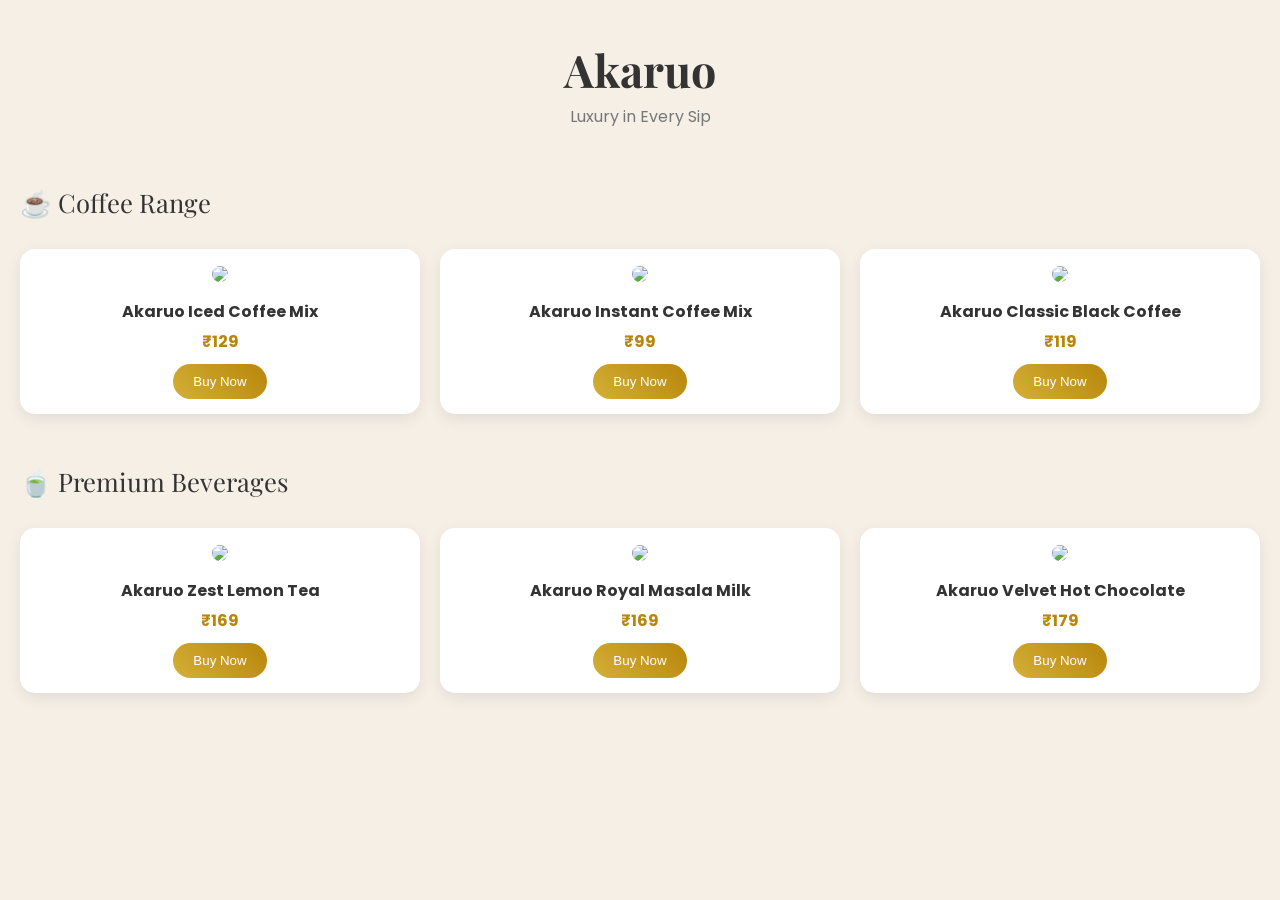
==== home.html @ 1e9b8fec "Update home.html" ====
<!DOCTYPE html>
<html lang="en">
<head>
<meta charset="UTF-8">
<meta name="viewport" content="width=device-width, initial-scale=1.0">
<title>Akaruo</title>

<!-- Fonts -->
<link href="https://fonts.googleapis.com/css2?family=Playfair+Display:wght@700&family=Poppins:wght@300;400;500&display=swap" rel="stylesheet">

<style>
body {
    margin: 0;
    font-family: 'Poppins', sans-serif;
    background: #f5efe6;
    color: #333;
}

/* Header */
.header {
    text-align: center;
    padding: 40px 20px 10px;
}

.header h1 {
    font-family: 'Playfair Display', serif;
    font-size: 2.8rem;
    margin: 0;
}

.header p {
    margin-top: 5px;
    color: #777;
}

/* Section Title */
.section-title {
    font-family: 'Playfair Display', serif;
    font-size: 1.6rem;
    margin: 30px 20px 10px;
}

/* Grid */
.grid {
    display: grid;
    grid-template-columns: repeat(auto-fit, minmax(250px, 1fr));
    gap: 20px;
    padding: 20px;
}

/* Card */
.card {
    background: #fff;
    border-radius: 15px;
    padding: 15px;
    text-align: center;
    box-shadow: 0 5px 15px rgba(0,0,0,0.08);
    transition: 0.3s;
}

.card:hover {
    transform: scale(1.03);
}

/* Image */
.card img {
    width: 100%;
    border-radius: 10px;
}

/* Name */
.card h3 {
    margin: 10px 0 5px;
    font-size: 1rem;
}

/* Price */
.price {
    color: #b8860b;
    font-weight: bold;
}

/* Button */
.btn {
    margin-top: 10px;
    padding: 10px 20px;
    border: none;
    border-radius: 25px;
    background: linear-gradient(45deg,#d4af37,#b8860b);
    color: #fff;
    cursor: pointer;
    transition: 0.3s;
}

.btn:hover {
    transform: scale(1.08);
}
</style>
</head>

<body>

<!-- Header -->
<div class="header">
    <h1>Akaruo</h1>
    <p>Luxury in Every Sip</p>
</div>

<!-- Coffee Range -->
<div class="section-title">☕ Coffee Range</div>
<div class="grid">

    <div class="card">
        <img src="https://i.ibb.co/Rp9jjy1v/1000066817.jpg">
        <h3>Akaruo Iced Coffee Mix</h3>
        <div class="price">₹129</div>
        <button class="btn" onclick="buy('Akaruo Iced Coffee Mix',129)">Buy Now</button>
    </div>

    <div class="card">
        <img src="https://i.ibb.co/LzMjY1ZF/1000066805.jpg">
        <h3>Akaruo Instant Coffee Mix</h3>
        <div class="price">₹99</div>
        <button class="btn" onclick="buy('Akaruo Instant Coffee Mix',99)">Buy Now</button>
    </div>

    <div class="card">
        <img src="https://i.ibb.co/Y7yNzkRX/1000066832.jpg">
        <h3>Akaruo Classic Black Coffee</h3>
        <div class="price">₹119</div>
        <button class="btn" onclick="buy('Akaruo Classic Black Coffee',119)">Buy Now</button>
    </div>

</div>

<!-- Premium Beverages -->
<div class="section-title">🍵 Premium Beverages</div>
<div class="grid">

    <div class="card">
        <img src="https://i.ibb.co/Xk4XRs8x/1000066820.jpg">
        <h3>Akaruo Zest Lemon Tea</h3>
        <div class="price">₹169</div>
        <button class="btn" onclick="buy('Akaruo Zest Lemon Tea',169)">Buy Now</button>
    </div>

    <div class="card">
        <img src="https://i.ibb.co/3yT3fXDR/1000066807.jpg">
        <h3>Akaruo Royal Masala Milk</h3>
        <div class="price">₹169</div>
        <button class="btn" onclick="buy('Akaruo Royal Masala Milk',169)">Buy Now</button>
    </div>

    <div class="card">
        <img src="https://i.ibb.co/jPMn5xvZ/1000066878.jpg">
        <h3>Akaruo Velvet Hot Chocolate</h3>
        <div class="price">₹179</div>
        <button class="btn" onclick="buy('Akaruo Velvet Hot Chocolate',179)">Buy Now</button>
    </div>

</div>

<script>
function buy(product, price){
    window.location.href = `order.html?product=${encodeURIComponent(product)}&price=${price}`;
}
</script>

</body>
</html>
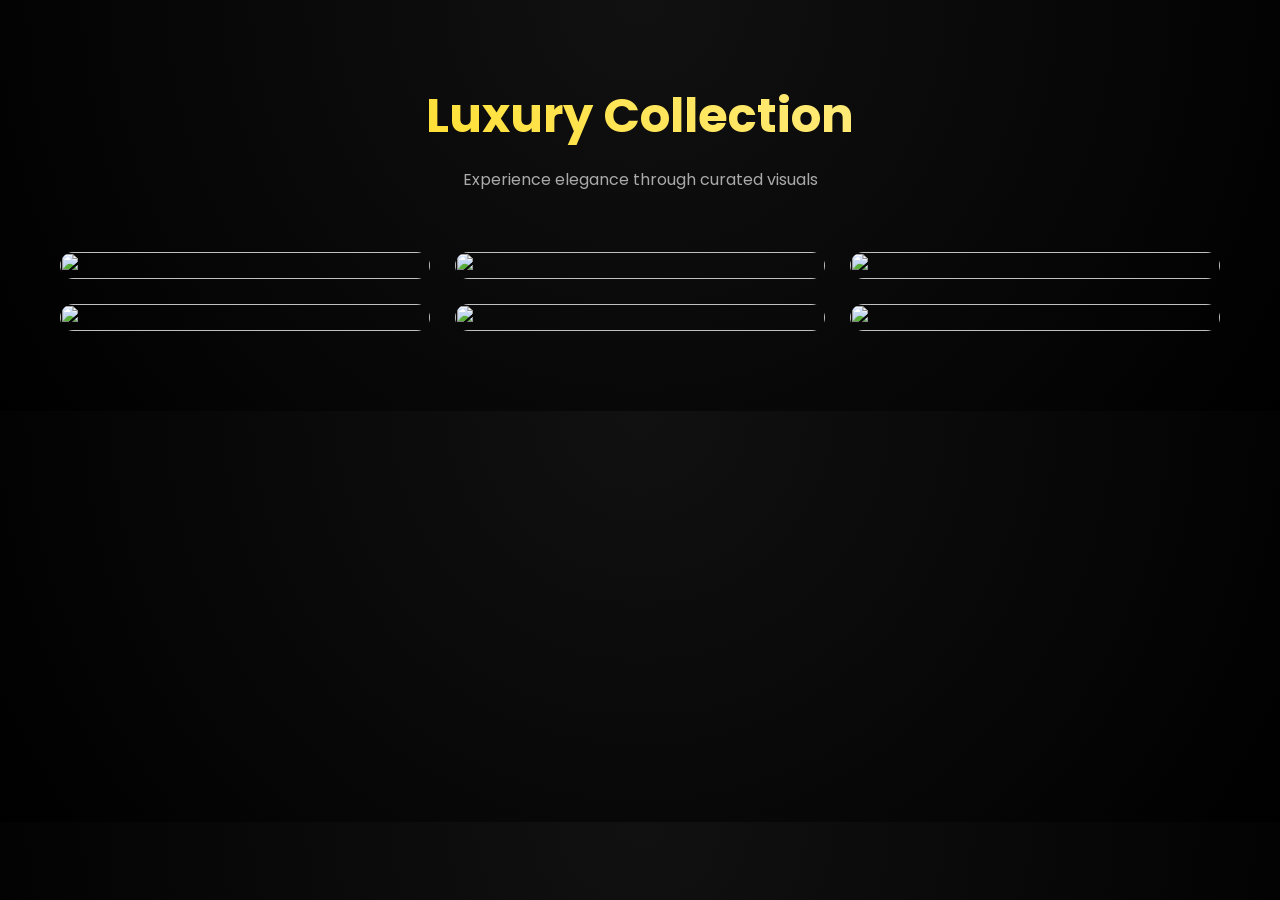
==== commit 6a360caf: "Update home.html" ====
--- a/home.html
+++ b/home.html
@@ -1,170 +1,194 @@
-<!DOCTYPE html>
-<html lang="en">
+<!DOCTYPE html><html lang="en">
 <head>
 <meta charset="UTF-8">
 <meta name="viewport" content="width=device-width, initial-scale=1.0">
-<title>Akaruo</title>
-
-<!-- Fonts -->
-<link href="https://fonts.googleapis.com/css2?family=Playfair+Display:wght@700&family=Poppins:wght@300;400;500&display=swap" rel="stylesheet">
-
-<style>
-body {
-    margin: 0;
-    font-family: 'Poppins', sans-serif;
-    background: #f5efe6;
-    color: #333;
+<title>Luxury Gallery</title><!-- Google Font --><link href="https://fonts.googleapis.com/css2?family=Poppins:wght@300;400;600;700&display=swap" rel="stylesheet"><!-- GSAP --><script src="https://cdnjs.cloudflare.com/ajax/libs/gsap/3.12.5/gsap.min.js"></script><script src="https://cdnjs.cloudflare.com/ajax/libs/gsap/3.12.5/ScrollTrigger.min.js"></script><style>
+*{
+  margin:0;
+  padding:0;
+  box-sizing:border-box;
+  font-family:'Poppins',sans-serif;
 }
 
-/* Header */
-.header {
-    text-align: center;
-    padding: 40px 20px 10px;
+body{
+  background: radial-gradient(circle at top, #111, #000);
+  color:#fff;
+  overflow-x:hidden;
 }
 
-.header h1 {
-    font-family: 'Playfair Display', serif;
-    font-size: 2.8rem;
-    margin: 0;
+.container{
+  max-width:1200px;
+  margin:auto;
+  padding:80px 20px;
+  text-align:center;
 }
 
-.header p {
-    margin-top: 5px;
-    color: #777;
+h1{
+  font-size:48px;
+  font-weight:700;
+  background:linear-gradient(45deg,#FFD700,#fff3b0);
+  -webkit-background-clip:text;
+  -webkit-text-fill-color:transparent;
 }
 
-/* Section Title */
-.section-title {
-    font-family: 'Playfair Display', serif;
-    font-size: 1.6rem;
-    margin: 30px 20px 10px;
+.subtitle{
+  margin-top:15px;
+  color:#aaa;
+  font-size:16px;
 }
 
-/* Grid */
-.grid {
-    display: grid;
-    grid-template-columns: repeat(auto-fit, minmax(250px, 1fr));
-    gap: 20px;
-    padding: 20px;
+.gallery{
+  margin-top:60px;
+  display:grid;
+  grid-template-columns:repeat(auto-fit,minmax(280px,1fr));
+  gap:25px;
 }
 
-/* Card */
-.card {
-    background: #fff;
-    border-radius: 15px;
-    padding: 15px;
-    text-align: center;
-    box-shadow: 0 5px 15px rgba(0,0,0,0.08);
-    transition: 0.3s;
+.card{
+  position:relative;
+  border-radius:18px;
+  overflow:hidden;
+  cursor:pointer;
+  transition:all 0.4s ease;
 }
 
-.card:hover {
-    transform: scale(1.03);
+.card img{
+  width:100%;
+  height:100%;
+  object-fit:cover;
+  transition:transform 0.6s ease;
 }
 
-/* Image */
-.card img {
-    width: 100%;
-    border-radius: 10px;
+.overlay{
+  position:absolute;
+  inset:0;
+  background:rgba(255,255,255,0.05);
+  backdrop-filter:blur(12px);
+  display:flex;
+  flex-direction:column;
+  justify-content:center;
+  align-items:center;
+  opacity:0;
+  transition:all 0.4s ease;
 }
 
-/* Name */
-.card h3 {
-    margin: 10px 0 5px;
-    font-size: 1rem;
+.overlay h3{
+  color:#FFD700;
+  transform:translateY(20px);
+  opacity:0;
 }
 
-/* Price */
-.price {
-    color: #b8860b;
-    font-weight: bold;
+.overlay span{
+  margin-top:10px;
+  font-size:14px;
+  color:#fff;
+  transform:translateY(20px);
+  opacity:0;
 }
 
-/* Button */
-.btn {
-    margin-top: 10px;
-    padding: 10px 20px;
-    border: none;
-    border-radius: 25px;
-    background: linear-gradient(45deg,#d4af37,#b8860b);
-    color: #fff;
-    cursor: pointer;
-    transition: 0.3s;
+.card:hover img{
+  transform:scale(1.1);
 }
 
-.btn:hover {
-    transform: scale(1.08);
+.card:hover{
+  transform:translateY(-10px);
+  box-shadow:0 20px 40px rgba(255,215,0,0.15);
 }
-</style>
-</head>
 
-<body>
+.card:hover .overlay{
+  opacity:1;
+}
 
-<!-- Header -->
-<div class="header">
-    <h1>Akaruo</h1>
-    <p>Luxury in Every Sip</p>
-</div>
+.card:hover .overlay h3,
+.card:hover .overlay span{
+  transform:translateY(0);
+  opacity:1;
+}
 
-<!-- Coffee Range -->
-<div class="section-title">☕ Coffee Range</div>
-<div class="grid">
+</style></head><body><div class="container">
+  <h1 class="title">Luxury Collection</h1>
+  <p class="subtitle">Experience elegance through curated visuals</p>  <div class="gallery"><a href="#" class="card"><img src="https://i.ibb.co/Rp9jjy1v/1000066817.jpg"><div class="overlay"><h3>View More</h3><span>Explore</span></div></a>
 
-    <div class="card">
-        <img src="https://i.ibb.co/Rp9jjy1v/1000066817.jpg">
-        <h3>Akaruo Iced Coffee Mix</h3>
-        <div class="price">₹129</div>
-        <button class="btn" onclick="buy('Akaruo Iced Coffee Mix',129)">Buy Now</button>
-    </div>
+<a href="#" class="card"><img src="https://i.ibb.co/Y7yNzkRX/1000066832.jpg"><div class="overlay"><h3>View More</h3><span>Explore</span></div></a>
 
-    <div class="card">
-        <img src="https://i.ibb.co/LzMjY1ZF/1000066805.jpg">
-        <h3>Akaruo Instant Coffee Mix</h3>
-        <div class="price">₹99</div>
-        <button class="btn" onclick="buy('Akaruo Instant Coffee Mix',99)">Buy Now</button>
-    </div>
+<a href="#" class="card"><img src="https://i.ibb.co/Xk4XRs8x/1000066820.jpg"><div class="overlay"><h3>View More</h3><span>Explore</span></div></a>
 
-    <div class="card">
-        <img src="https://i.ibb.co/Y7yNzkRX/1000066832.jpg">
-        <h3>Akaruo Classic Black Coffee</h3>
-        <div class="price">₹119</div>
-        <button class="btn" onclick="buy('Akaruo Classic Black Coffee',119)">Buy Now</button>
-    </div>
+<a href="#" class="card"><img src="https://i.ibb.co/3yT3fXDR/1000066807.jpg"><div class="overlay"><h3>View More</h3><span>Explore</span></div></a>
 
-</div>
+<a href="#" class="card"><img src="https://i.ibb.co/4RK1whdN/1000066814.jpg"><div class="overlay"><h3>View More</h3><span>Explore</span></div></a>
 
-<!-- Premium Beverages -->
-<div class="section-title">🍵 Premium Beverages</div>
-<div class="grid">
+<a href="#" class="card"><img src="https://i.ibb.co/LzMjY1ZF/1000066805.jpg"><div class="overlay"><h3>View More</h3><span>Explore</span></div></a>
 
-    <div class="card">
-        <img src="https://i.ibb.co/Xk4XRs8x/1000066820.jpg">
-        <h3>Akaruo Zest Lemon Tea</h3>
-        <div class="price">₹169</div>
-        <button class="btn" onclick="buy('Akaruo Zest Lemon Tea',169)">Buy Now</button>
-    </div>
+  </div>
+</div><script>
 
-    <div class="card">
-        <img src="https://i.ibb.co/3yT3fXDR/1000066807.jpg">
-        <h3>Akaruo Royal Masala Milk</h3>
-        <div class="price">₹169</div>
-        <button class="btn" onclick="buy('Akaruo Royal Masala Milk',169)">Buy Now</button>
-    </div>
+// Register plugin
+ gsap.registerPlugin(ScrollTrigger);
 
-    <div class="card">
-        <img src="https://i.ibb.co/jPMn5xvZ/1000066878.jpg">
-        <h3>Akaruo Velvet Hot Chocolate</h3>
-        <div class="price">₹179</div>
-        <button class="btn" onclick="buy('Akaruo Velvet Hot Chocolate',179)">Buy Now</button>
-    </div>
+// Page load animation
+const tl = gsap.timeline();
 
-</div>
+tl.from(".title", {
+  y:50,
+  opacity:0,
+  duration:1,
+  ease:"power3.out"
+})
+.from(".subtitle", {
+  y:30,
+  opacity:0,
+  duration:1,
+  ease:"power3.out"
+}, "-=0.6")
+.from(".card", {
+  y:60,
+  opacity:0,
+  stagger:0.15,
+  duration:1,
+  ease:"power3.out"
+}, "-=0.6");
 
-<script>
-function buy(product, price){
-    window.location.href = `order.html?product=${encodeURIComponent(product)}&price=${price}`;
-}
-</script>
+// Scroll animation
+ gsap.utils.toArray(".card").forEach((card) => {
+  gsap.from(card, {
+    scrollTrigger:{
+      trigger:card,
+      start:"top 85%"
+    },
+    y:80,
+    opacity:0,
+    duration:1,
+    ease:"power3.out"
+  });
+});
 
-</body>
+// Parallax effect
+ document.querySelectorAll(".card").forEach(card => {
+  card.addEventListener("mousemove", e => {
+    const rect = card.getBoundingClientRect();
+    const x = e.clientX - rect.left;
+    const y = e.clientY - rect.top;
+
+    const moveX = (x - rect.width/2) / 20;
+    const moveY = (y - rect.height/2) / 20;
+
+    gsap.to(card.querySelector("img"), {
+      x: moveX,
+      y: moveY,
+      duration:0.5,
+      ease:"power3.out"
+    });
+  });
+
+  card.addEventListener("mouseleave", () => {
+    gsap.to(card.querySelector("img"), {
+      x:0,
+      y:0,
+      duration:0.7,
+      ease:"expo.out"
+    });
+  });
+});
+
+</script></body>
 </html>
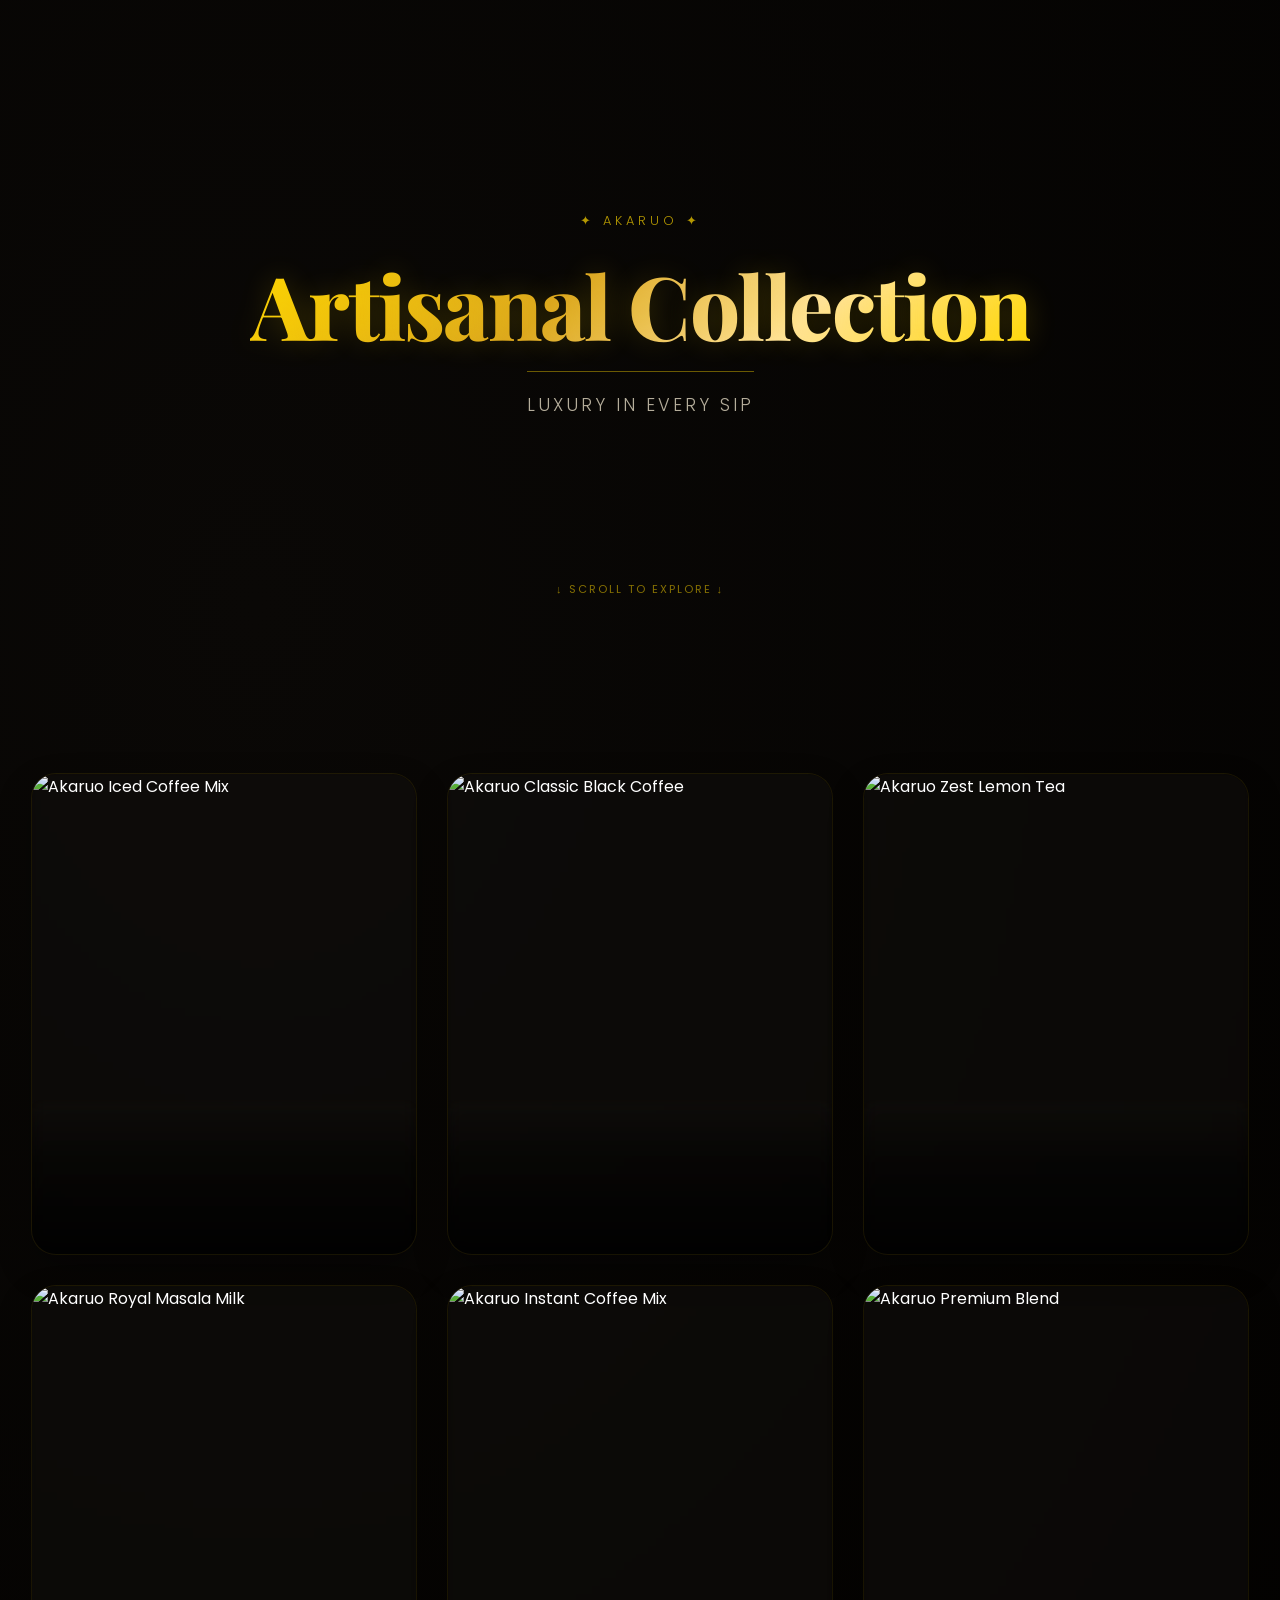
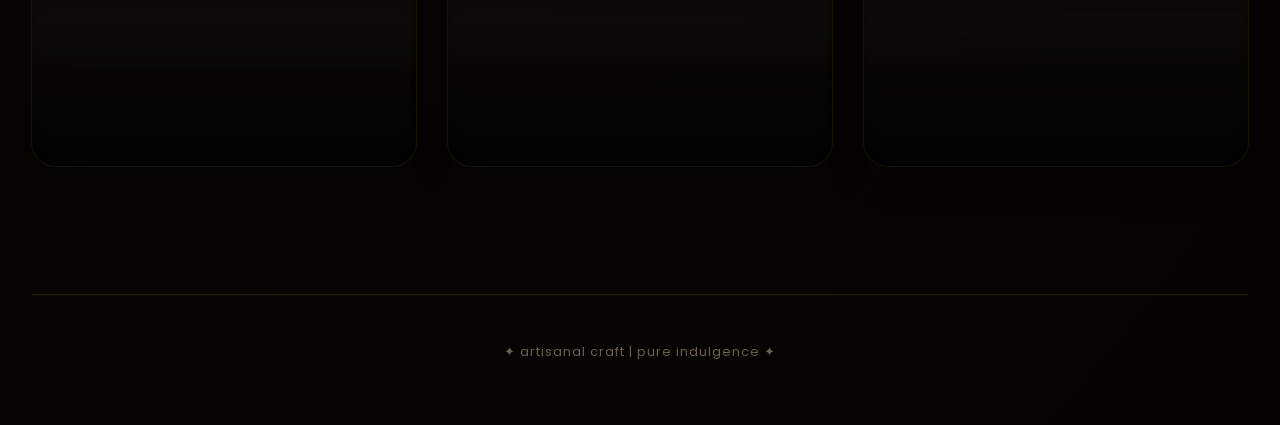
==== commit 6e9172af: "Update home.html" ====
--- a/home.html
+++ b/home.html
@@ -1,194 +1,572 @@
-<!DOCTYPE html><html lang="en">
+<!DOCTYPE html>
+<html lang="en">
 <head>
-<meta charset="UTF-8">
-<meta name="viewport" content="width=device-width, initial-scale=1.0">
-<title>Luxury Gallery</title><!-- Google Font --><link href="https://fonts.googleapis.com/css2?family=Poppins:wght@300;400;600;700&display=swap" rel="stylesheet"><!-- GSAP --><script src="https://cdnjs.cloudflare.com/ajax/libs/gsap/3.12.5/gsap.min.js"></script><script src="https://cdnjs.cloudflare.com/ajax/libs/gsap/3.12.5/ScrollTrigger.min.js"></script><style>
-*{
-  margin:0;
-  padding:0;
-  box-sizing:border-box;
-  font-family:'Poppins',sans-serif;
-}
-
-body{
-  background: radial-gradient(circle at top, #111, #000);
-  color:#fff;
-  overflow-x:hidden;
-}
-
-.container{
-  max-width:1200px;
-  margin:auto;
-  padding:80px 20px;
-  text-align:center;
-}
-
-h1{
-  font-size:48px;
-  font-weight:700;
-  background:linear-gradient(45deg,#FFD700,#fff3b0);
-  -webkit-background-clip:text;
-  -webkit-text-fill-color:transparent;
-}
-
-.subtitle{
-  margin-top:15px;
-  color:#aaa;
-  font-size:16px;
-}
-
-.gallery{
-  margin-top:60px;
-  display:grid;
-  grid-template-columns:repeat(auto-fit,minmax(280px,1fr));
-  gap:25px;
-}
-
-.card{
-  position:relative;
-  border-radius:18px;
-  overflow:hidden;
-  cursor:pointer;
-  transition:all 0.4s ease;
-}
-
-.card img{
-  width:100%;
-  height:100%;
-  object-fit:cover;
-  transition:transform 0.6s ease;
-}
-
-.overlay{
-  position:absolute;
-  inset:0;
-  background:rgba(255,255,255,0.05);
-  backdrop-filter:blur(12px);
-  display:flex;
-  flex-direction:column;
-  justify-content:center;
-  align-items:center;
-  opacity:0;
-  transition:all 0.4s ease;
-}
-
-.overlay h3{
-  color:#FFD700;
-  transform:translateY(20px);
-  opacity:0;
-}
-
-.overlay span{
-  margin-top:10px;
-  font-size:14px;
-  color:#fff;
-  transform:translateY(20px);
-  opacity:0;
-}
-
-.card:hover img{
-  transform:scale(1.1);
-}
-
-.card:hover{
-  transform:translateY(-10px);
-  box-shadow:0 20px 40px rgba(255,215,0,0.15);
-}
-
-.card:hover .overlay{
-  opacity:1;
-}
-
-.card:hover .overlay h3,
-.card:hover .overlay span{
-  transform:translateY(0);
-  opacity:1;
-}
-
-</style></head><body><div class="container">
-  <h1 class="title">Luxury Collection</h1>
-  <p class="subtitle">Experience elegance through curated visuals</p>  <div class="gallery"><a href="#" class="card"><img src="https://i.ibb.co/Rp9jjy1v/1000066817.jpg"><div class="overlay"><h3>View More</h3><span>Explore</span></div></a>
-
-<a href="#" class="card"><img src="https://i.ibb.co/Y7yNzkRX/1000066832.jpg"><div class="overlay"><h3>View More</h3><span>Explore</span></div></a>
-
-<a href="#" class="card"><img src="https://i.ibb.co/Xk4XRs8x/1000066820.jpg"><div class="overlay"><h3>View More</h3><span>Explore</span></div></a>
-
-<a href="#" class="card"><img src="https://i.ibb.co/3yT3fXDR/1000066807.jpg"><div class="overlay"><h3>View More</h3><span>Explore</span></div></a>
-
-<a href="#" class="card"><img src="https://i.ibb.co/4RK1whdN/1000066814.jpg"><div class="overlay"><h3>View More</h3><span>Explore</span></div></a>
-
-<a href="#" class="card"><img src="https://i.ibb.co/LzMjY1ZF/1000066805.jpg"><div class="overlay"><h3>View More</h3><span>Explore</span></div></a>
-
-  </div>
-</div><script>
-
-// Register plugin
- gsap.registerPlugin(ScrollTrigger);
-
-// Page load animation
-const tl = gsap.timeline();
-
-tl.from(".title", {
-  y:50,
-  opacity:0,
-  duration:1,
-  ease:"power3.out"
-})
-.from(".subtitle", {
-  y:30,
-  opacity:0,
-  duration:1,
-  ease:"power3.out"
-}, "-=0.6")
-.from(".card", {
-  y:60,
-  opacity:0,
-  stagger:0.15,
-  duration:1,
-  ease:"power3.out"
-}, "-=0.6");
-
-// Scroll animation
- gsap.utils.toArray(".card").forEach((card) => {
-  gsap.from(card, {
-    scrollTrigger:{
-      trigger:card,
-      start:"top 85%"
-    },
-    y:80,
-    opacity:0,
-    duration:1,
-    ease:"power3.out"
-  });
-});
-
-// Parallax effect
- document.querySelectorAll(".card").forEach(card => {
-  card.addEventListener("mousemove", e => {
-    const rect = card.getBoundingClientRect();
-    const x = e.clientX - rect.left;
-    const y = e.clientY - rect.top;
-
-    const moveX = (x - rect.width/2) / 20;
-    const moveY = (y - rect.height/2) / 20;
-
-    gsap.to(card.querySelector("img"), {
-      x: moveX,
-      y: moveY,
-      duration:0.5,
-      ease:"power3.out"
+    <meta charset="UTF-8">
+    <meta name="viewport" content="width=device-width, initial-scale=1.0, viewport-fit=cover">
+    <title>Akaruo | Luxury Gallery</title>
+    <!-- Google Fonts: Poppins + Playfair Display for luxury feel -->
+    <link href="https://fonts.googleapis.com/css2?family=Playfair+Display:wght@400;500;600;700;800;900&family=Poppins:wght@300;400;500;600;700;800&display=swap" rel="stylesheet">
+    <!-- GSAP Core + ScrollTrigger -->
+    <script src="https://cdnjs.cloudflare.com/ajax/libs/gsap/3.12.5/gsap.min.js"></script>
+    <script src="https://cdnjs.cloudflare.com/ajax/libs/gsap/3.12.5/ScrollTrigger.min.js"></script>
+    <style>
+        * {
+            margin: 0;
+            padding: 0;
+            box-sizing: border-box;
+        }
+
+        body {
+            font-family: 'Poppins', sans-serif;
+            background: radial-gradient(ellipse at 20% 30%, #0a0806 0%, #030201 100%);
+            color: #fff;
+            overflow-x: hidden;
+        }
+
+        /* Custom cursor for luxury feel */
+        body {
+            cursor: default;
+        }
+
+        /* Smooth scrolling */
+        html {
+            scroll-behavior: smooth;
+        }
+
+        /* Container */
+        .container {
+            max-width: 1400px;
+            margin: 0 auto;
+            padding: 0 2rem;
+        }
+
+        /* Hero Section */
+        .hero {
+            min-height: 70vh;
+            display: flex;
+            flex-direction: column;
+            justify-content: center;
+            align-items: center;
+            text-align: center;
+            position: relative;
+            margin-bottom: 3rem;
+        }
+
+        .luxury-badge {
+            font-size: 0.8rem;
+            letter-spacing: 4px;
+            text-transform: uppercase;
+            color: rgba(255, 215, 0, 0.7);
+            margin-bottom: 1rem;
+            font-weight: 300;
+        }
+
+        .hero h1 {
+            font-family: 'Playfair Display', serif;
+            font-size: 5.5rem;
+            font-weight: 800;
+            background: linear-gradient(135deg, #FFD700 0%, #DAA520 40%, #FFE4A0 70%, #FFD700 100%);
+            -webkit-background-clip: text;
+            background-clip: text;
+            color: transparent;
+            letter-spacing: -0.02em;
+            margin-bottom: 0.5rem;
+            text-shadow: 0 0 30px rgba(255, 215, 0, 0.2);
+        }
+
+        .subtitle {
+            font-size: 1.1rem;
+            font-weight: 300;
+            letter-spacing: 3px;
+            text-transform: uppercase;
+            color: rgba(255, 245, 220, 0.7);
+            border-top: 1px solid rgba(255, 215, 0, 0.4);
+            padding-top: 1.2rem;
+            display: inline-block;
+        }
+
+        /* Gallery Grid */
+        .gallery {
+            padding: 4rem 0 8rem;
+        }
+
+        .grid {
+            display: grid;
+            grid-template-columns: repeat(3, 1fr);
+            gap: 2rem;
+            margin-top: 2rem;
+        }
+
+        /* Premium Card */
+        .card {
+            position: relative;
+            border-radius: 1.5rem;
+            overflow: hidden;
+            cursor: pointer;
+            background: rgba(20, 18, 16, 0.4);
+            backdrop-filter: blur(2px);
+            box-shadow: 0 15px 35px rgba(0, 0, 0, 0.3), 0 0 0 1px rgba(255, 215, 0, 0.1);
+            transition: all 0.4s cubic-bezier(0.2, 0.9, 0.4, 1.1);
+            transform: translateY(0);
+            will-change: transform;
+        }
+
+        .card:hover {
+            transform: translateY(-12px);
+            box-shadow: 0 30px 50px rgba(0, 0, 0, 0.5), 0 0 0 1.5px rgba(255, 215, 0, 0.4);
+        }
+
+        /* Image Wrapper for Parallax */
+        .image-wrapper {
+            position: relative;
+            width: 100%;
+            aspect-ratio: 4 / 5;
+            overflow: hidden;
+        }
+
+        .card-img {
+            width: 100%;
+            height: 100%;
+            object-fit: cover;
+            transition: transform 0.6s cubic-bezier(0.2, 0.9, 0.4, 1.1);
+            will-change: transform;
+        }
+
+        .card:hover .card-img {
+            transform: scale(1.08);
+        }
+
+        /* Glassmorphism Overlay */
+        .card-overlay {
+            position: absolute;
+            bottom: 0;
+            left: 0;
+            right: 0;
+            background: linear-gradient(to top, rgba(0, 0, 0, 0.85) 0%, rgba(0, 0, 0, 0.5) 60%, transparent 100%);
+            backdrop-filter: blur(8px);
+            padding: 2rem 1.5rem 1.5rem;
+            transform: translateY(0);
+            transition: transform 0.4s cubic-bezier(0.2, 0.9, 0.4, 1.1);
+            pointer-events: none;
+        }
+
+        .card:hover .card-overlay {
+            transform: translateY(-5px);
+        }
+
+        .card-title {
+            font-family: 'Playfair Display', serif;
+            font-size: 1.3rem;
+            font-weight: 600;
+            color: #FFD700;
+            margin-bottom: 0.3rem;
+            transform: translateY(20px);
+            opacity: 0;
+            transition: all 0.4s ease 0.05s;
+        }
+
+        .card-price {
+            font-size: 1rem;
+            font-weight: 500;
+            color: rgba(255, 245, 220, 0.9);
+            margin-bottom: 0.8rem;
+            transform: translateY(20px);
+            opacity: 0;
+            transition: all 0.4s ease 0.1s;
+        }
+
+        .view-more {
+            display: inline-block;
+            font-size: 0.8rem;
+            font-weight: 600;
+            letter-spacing: 1px;
+            color: #FFD700;
+            text-transform: uppercase;
+            border-bottom: 1px solid #FFD700;
+            padding-bottom: 3px;
+            transform: translateY(20px);
+            opacity: 0;
+            transition: all 0.4s ease 0.15s;
+            pointer-events: auto;
+        }
+
+        .card:hover .card-title,
+        .card:hover .card-price,
+        .card:hover .view-more {
+            transform: translateY(0);
+            opacity: 1;
+        }
+
+        /* Anchor link - entire card clickable */
+        .card-link {
+            position: absolute;
+            top: 0;
+            left: 0;
+            width: 100%;
+            height: 100%;
+            z-index: 10;
+            text-indent: -9999px;
+        }
+
+        /* Responsive */
+        @media (max-width: 992px) {
+            .hero h1 { font-size: 3.8rem; }
+            .grid { gap: 1.5rem; }
+        }
+
+        @media (max-width: 768px) {
+            .container { padding: 0 1.5rem; }
+            .hero { min-height: 50vh; margin-bottom: 1rem; }
+            .hero h1 { font-size: 2.8rem; }
+            .subtitle { font-size: 0.8rem; letter-spacing: 2px; }
+            .grid { grid-template-columns: repeat(2, 1fr); gap: 1.2rem; }
+            .card-title { font-size: 1rem; }
+        }
+
+        @media (max-width: 550px) {
+            .grid { grid-template-columns: 1fr; max-width: 380px; margin: 0 auto; }
+            .hero h1 { font-size: 2.2rem; }
+            .luxury-badge { font-size: 0.6rem; }
+        }
+
+        /* Glow effect on card */
+        .card::after {
+            content: '';
+            position: absolute;
+            top: 0;
+            left: 0;
+            right: 0;
+            bottom: 0;
+            border-radius: 1.5rem;
+            pointer-events: none;
+            box-shadow: inset 0 0 20px rgba(255, 215, 0, 0);
+            transition: box-shadow 0.4s ease;
+        }
+
+        .card:hover::after {
+            box-shadow: inset 0 0 30px rgba(255, 215, 0, 0.2);
+        }
+
+        /* Footer */
+        .footer-note {
+            text-align: center;
+            padding: 3rem 0 4rem;
+            font-size: 0.8rem;
+            color: rgba(255, 235, 190, 0.4);
+            border-top: 1px solid rgba(255, 215, 0, 0.15);
+            letter-spacing: 1px;
+        }
+
+        /* Scroll indicator */
+        .scroll-hint {
+            position: absolute;
+            bottom: 2rem;
+            left: 50%;
+            transform: translateX(-50%);
+            font-size: 0.7rem;
+            color: rgba(255, 215, 0, 0.5);
+            letter-spacing: 2px;
+        }
+    </style>
+</head>
+<body>
+
+<div class="container">
+    <!-- Hero Section -->
+    <div class="hero">
+        <div class="luxury-badge">✦ AKARUO ✦</div>
+        <h1>Artisanal Collection</h1>
+        <div class="subtitle">Luxury in Every Sip</div>
+        <div class="scroll-hint">↓ SCROLL TO EXPLORE ↓</div>
+    </div>
+
+    <!-- Gallery Grid -->
+    <div class="gallery">
+        <div class="grid" id="galleryGrid">
+            <!-- Card 1 - Iced Coffee Mix -->
+            <div class="card" data-gold="true">
+                <div class="image-wrapper">
+                    <img class="card-img" src="https://i.ibb.co/Rp9jjy1v/1000066817.jpg" alt="Akaruo Iced Coffee Mix">
+                </div>
+                <div class="card-overlay">
+                    <div class="card-title">Iced Coffee Mix</div>
+                    <div class="card-price">₹129</div>
+                    <div class="view-more">View More →</div>
+                </div>
+                <a href="#" class="card-link" onclick="alert('Experience luxury: Akaruo Iced Coffee Mix'); return false;"></a>
+            </div>
+            <!-- Card 2 - Classic Black Coffee -->
+            <div class="card" data-gold="true">
+                <div class="image-wrapper">
+                    <img class="card-img" src="https://i.ibb.co/Y7yNzkRX/1000066832.jpg" alt="Akaruo Classic Black Coffee">
+                </div>
+                <div class="card-overlay">
+                    <div class="card-title">Classic Black Coffee</div>
+                    <div class="card-price">₹119</div>
+                    <div class="view-more">View More →</div>
+                </div>
+                <a href="#" class="card-link" onclick="alert('Experience luxury: Akaruo Classic Black Coffee'); return false;"></a>
+            </div>
+            <!-- Card 3 - Zest Lemon Tea -->
+            <div class="card" data-gold="true">
+                <div class="image-wrapper">
+                    <img class="card-img" src="https://i.ibb.co/Xk4XRs8x/1000066820.jpg" alt="Akaruo Zest Lemon Tea">
+                </div>
+                <div class="card-overlay">
+                    <div class="card-title">Zest Lemon Tea</div>
+                    <div class="card-price">₹169</div>
+                    <div class="view-more">View More →</div>
+                </div>
+                <a href="#" class="card-link" onclick="alert('Experience luxury: Akaruo Zest Lemon Tea'); return false;"></a>
+            </div>
+            <!-- Card 4 - Royal Masala Milk -->
+            <div class="card" data-gold="true">
+                <div class="image-wrapper">
+                    <img class="card-img" src="https://i.ibb.co/3yT3fXDR/1000066807.jpg" alt="Akaruo Royal Masala Milk">
+                </div>
+                <div class="card-overlay">
+                    <div class="card-title">Royal Masala Milk</div>
+                    <div class="card-price">₹169</div>
+                    <div class="view-more">View More →</div>
+                </div>
+                <a href="#" class="card-link" onclick="alert('Experience luxury: Akaruo Royal Masala Milk'); return false;"></a>
+            </div>
+            <!-- Card 5 - Instant Coffee Mix -->
+            <div class="card" data-gold="true">
+                <div class="image-wrapper">
+                    <img class="card-img" src="https://i.ibb.co/4RK1whdN/1000066814.jpg" alt="Akaruo Instant Coffee Mix">
+                </div>
+                <div class="card-overlay">
+                    <div class="card-title">Instant Coffee Mix</div>
+                    <div class="card-price">₹99</div>
+                    <div class="view-more">View More →</div>
+                </div>
+                <a href="#" class="card-link" onclick="alert('Experience luxury: Akaruo Instant Coffee Mix'); return false;"></a>
+            </div>
+            <!-- Card 6 - Lemon Tea (alternate image) -->
+            <div class="card" data-gold="true">
+                <div class="image-wrapper">
+                    <img class="card-img" src="https://i.ibb.co/LzMjY1ZF/1000066805.jpg" alt="Akaruo Premium Blend">
+                </div>
+                <div class="card-overlay">
+                    <div class="card-title">Premium Blend</div>
+                    <div class="card-price">₹149</div>
+                    <div class="view-more">View More →</div>
+                </div>
+                <a href="#" class="card-link" onclick="alert('Experience luxury: Akaruo Premium Blend'); return false;"></a>
+            </div>
+        </div>
+    </div>
+    <div class="footer-note">
+        ✦ artisanal craft | pure indulgence ✦
+    </div>
+</div>
+
+<script>
+    // Initialize GSAP ScrollTrigger
+    gsap.registerPlugin(ScrollTrigger);
+
+    // Wait for DOM and images to be ready
+    window.addEventListener('load', () => {
+        
+        // ------------------------------
+        // 1. PAGE LOAD ANIMATIONS (Fade-in + upward motion)
+        // ------------------------------
+        const heroTimeline = gsap.timeline();
+        
+        heroTimeline
+            .from('.luxury-badge', {
+                duration: 0.8,
+                y: 30,
+                opacity: 0,
+                ease: "power3.out"
+            })
+            .from('.hero h1', {
+                duration: 1,
+                y: 40,
+                opacity: 0,
+                ease: "power3.out"
+            }, "-=0.4")
+            .from('.subtitle', {
+                duration: 0.8,
+                y: 30,
+                opacity: 0,
+                ease: "power3.out"
+            }, "-=0.6")
+            .from('.scroll-hint', {
+                duration: 0.6,
+                opacity: 0,
+                y: 15,
+                ease: "power2.out"
+            }, "-=0.2");
+        
+        // Cards staggered fade-in + upward motion (stagger animation)
+        const cards = document.querySelectorAll('.card');
+        
+        gsap.fromTo(cards, 
+            {
+                y: 60,
+                opacity: 0,
+                scale: 0.95
+            },
+            {
+                y: 0,
+                opacity: 1,
+                scale: 1,
+                duration: 0.9,
+                stagger: 0.12,
+                ease: "power3.out",
+                clearProps: "all"
+            }
+        );
+        
+        // ------------------------------
+        // 2. SCROLLTRIGGER ANIMATIONS (Cards animate into view)
+        // ------------------------------
+        cards.forEach((card, index) => {
+            gsap.fromTo(card, 
+                {
+                    y: 80,
+                    opacity: 0,
+                },
+                {
+                    y: 0,
+                    opacity: 1,
+                    duration: 0.9,
+                    ease: "power3.out",
+                    scrollTrigger: {
+                        trigger: card,
+                        start: "top 85%",
+                        end: "top 60%",
+                        toggleActions: "play none none reverse",
+                        // smooth scrub not needed for entrance, but ensures play once
+                    }
+                }
+            );
+        });
+        
+        // Additional subtle fade for the whole gallery section on scroll
+        gsap.from('.gallery', {
+            opacity: 0,
+            y: 30,
+            duration: 1.2,
+            ease: "power3.out",
+            scrollTrigger: {
+                trigger: '.gallery',
+                start: "top 80%",
+                toggleActions: "play none none reverse"
+            }
+        });
+        
+        // ------------------------------
+        // 3. PARALLAX EFFECT ON IMAGES (mouse move)
+        // ------------------------------
+        cards.forEach(card => {
+            const imgWrapper = card.querySelector('.image-wrapper');
+            const img = card.querySelector('.card-img');
+            if (!imgWrapper || !img) return;
+            
+            card.addEventListener('mousemove', (e) => {
+                const rect = card.getBoundingClientRect();
+                const mouseX = e.clientX - rect.left; // mouse X relative to card
+                const mouseY = e.clientY - rect.top;
+                const centerX = rect.width / 2;
+                const centerY = rect.height / 2;
+                const percentX = (mouseX - centerX) / centerX;
+                const percentY = (mouseY - centerY) / centerY;
+                const moveX = percentX * 12;
+                const moveY = percentY * 12;
+                
+                // Apply parallax to image (smooth movement)
+                gsap.to(img, {
+                    x: moveX,
+                    y: moveY,
+                    duration: 0.6,
+                    ease: "power2.out",
+                    overwrite: true
+                });
+            });
+            
+            card.addEventListener('mouseleave', () => {
+                gsap.to(img, {
+                    x: 0,
+                    y: 0,
+                    duration: 0.8,
+                    ease: "elastic.out(1, 0.5)"
+                });
+            });
+        });
+        
+        // ------------------------------
+        // 4. ADDITIONAL HOVER ENHANCEMENTS: GLOW + SCALE (already in CSS)
+        //    But we add a subtle GSAP timeline for extra smoothness on card hover (optional)
+        // ------------------------------
+        cards.forEach(card => {
+            card.addEventListener('mouseenter', () => {
+                gsap.to(card, {
+                    boxShadow: "0 35px 55px rgba(0,0,0,0.5), 0 0 0 2px rgba(255,215,0,0.3)",
+                    duration: 0.3,
+                    ease: "power2.out"
+                });
+            });
+            card.addEventListener('mouseleave', () => {
+                gsap.to(card, {
+                    boxShadow: "0 15px 35px rgba(0, 0, 0, 0.3), 0 0 0 1px rgba(255, 215, 0, 0.1)",
+                    duration: 0.4,
+                    ease: "power2.out"
+                });
+            });
+        });
+        
+        // Smooth gold glow on overlay text entrance (no extra needed)
+        
+        // ------------------------------
+        // 5. CREATE A MASTER TIMELINE FOR SEQUENCING (for smooth luxury feel)
+        // ------------------------------
+        const masterTimeline = gsap.timeline();
+        masterTimeline
+            .add(heroTimeline, 0)
+            .fromTo(cards, 
+                { y: 50, opacity: 0 },
+                { y: 0, opacity: 1, stagger: 0.1, duration: 0.7, ease: "expo.out" },
+                "-=0.2"
+            );
+        
+        // Add a subtle pulse animation on luxury badge after load
+        gsap.to('.luxury-badge', {
+            textShadow: "0 0 8px rgba(255,215,0,0.6)",
+            repeat: 2,
+            duration: 1.2,
+            yoyo: true,
+            ease: "power1.inOut",
+            delay: 1.2
+        });
+        
+        // Optional: parallax on hero background gradient? (Not needed but elegant)
+        document.addEventListener('mousemove', (e) => {
+            const moveX = (e.clientX - window.innerWidth / 2) / 80;
+            const moveY = (e.clientY - window.innerHeight / 2) / 80;
+            gsap.to('.hero h1', {
+                x: moveX * 0.5,
+                y: moveY * 0.3,
+                duration: 1,
+                ease: "power2.out",
+                overwrite: true
+            });
+        });
+        
+        // Make cards appear with a premium staggered effect (again ensuring on scroll)
+        // Refresh ScrollTrigger after images load
+        ScrollTrigger.refresh();
     });
-  });
-
-  card.addEventListener("mouseleave", () => {
-    gsap.to(card.querySelector("img"), {
-      x:0,
-      y:0,
-      duration:0.7,
-      ease:"expo.out"
-    });
-  });
-});
-
-</script></body>
+    
+    // Preload images smoothness
+    window.onload = () => {
+        // tiny delay for smoothness
+        setTimeout(() => {
+            ScrollTrigger.refresh();
+        }, 200);
+    };
+</script>
+</body>
 </html>
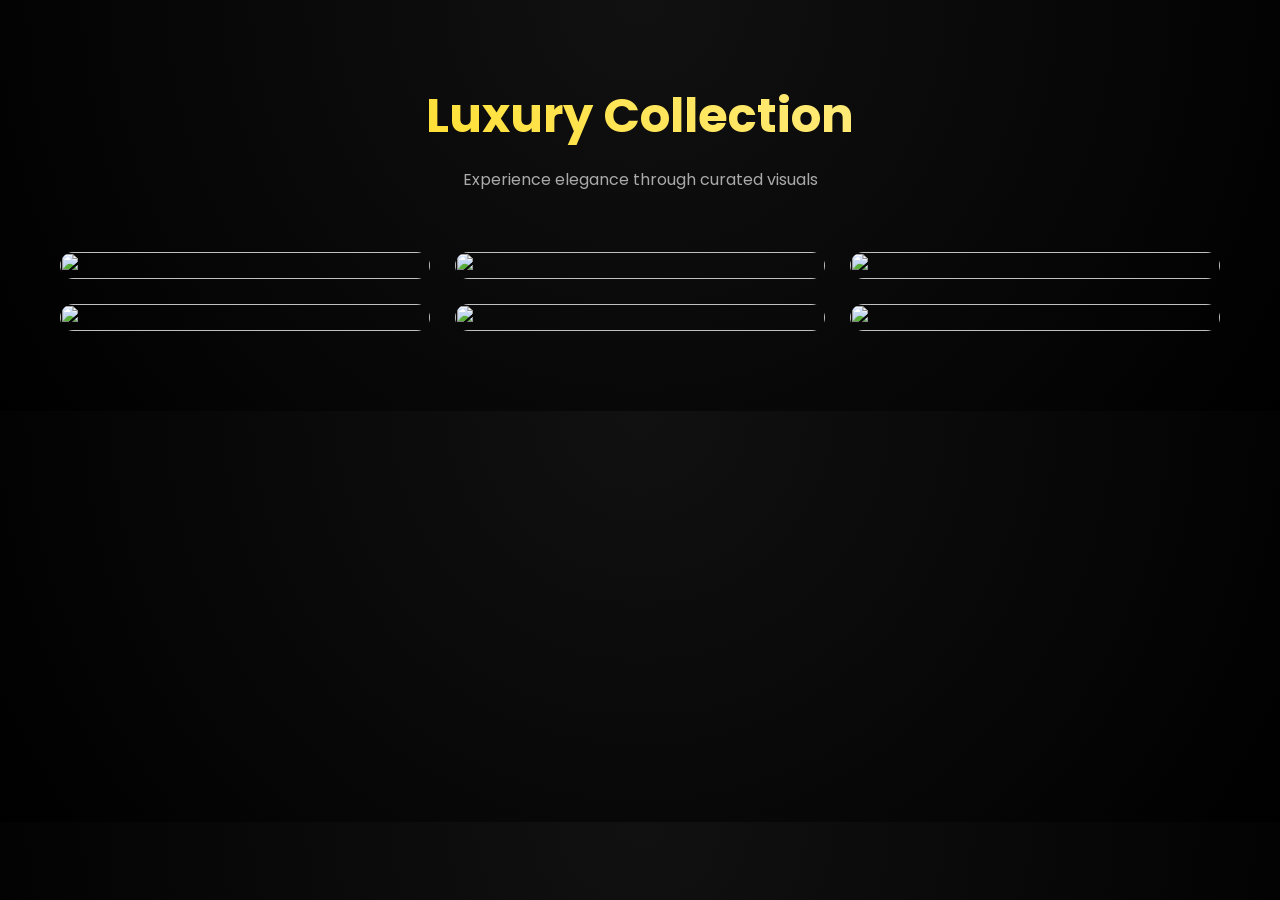
==== commit ea0a1fb1: "Update home.html" ====
--- a/home.html
+++ b/home.html
@@ -1,572 +1,194 @@
-<!DOCTYPE html>
-<html lang="en">
+<!DOCTYPE html><html lang="en">
 <head>
-    <meta charset="UTF-8">
-    <meta name="viewport" content="width=device-width, initial-scale=1.0, viewport-fit=cover">
-    <title>Akaruo | Luxury Gallery</title>
-    <!-- Google Fonts: Poppins + Playfair Display for luxury feel -->
-    <link href="https://fonts.googleapis.com/css2?family=Playfair+Display:wght@400;500;600;700;800;900&family=Poppins:wght@300;400;500;600;700;800&display=swap" rel="stylesheet">
-    <!-- GSAP Core + ScrollTrigger -->
-    <script src="https://cdnjs.cloudflare.com/ajax/libs/gsap/3.12.5/gsap.min.js"></script>
-    <script src="https://cdnjs.cloudflare.com/ajax/libs/gsap/3.12.5/ScrollTrigger.min.js"></script>
-    <style>
-        * {
-            margin: 0;
-            padding: 0;
-            box-sizing: border-box;
-        }
+<meta charset="UTF-8">
+<meta name="viewport" content="width=device-width, initial-scale=1.0">
+<title>Luxury Gallery</title><!-- Google Font --><link href="https://fonts.googleapis.com/css2?family=Poppins:wght@300;400;600;700&display=swap" rel="stylesheet"><!-- GSAP --><script src="https://cdnjs.cloudflare.com/ajax/libs/gsap/3.12.5/gsap.min.js"></script><script src="https://cdnjs.cloudflare.com/ajax/libs/gsap/3.12.5/ScrollTrigger.min.js"></script><style>
+*{
+  margin:0;
+  padding:0;
+  box-sizing:border-box;
+  font-family:'Poppins',sans-serif;
+}
 
-        body {
-            font-family: 'Poppins', sans-serif;
-            background: radial-gradient(ellipse at 20% 30%, #0a0806 0%, #030201 100%);
-            color: #fff;
-            overflow-x: hidden;
-        }
+body{
+  background: radial-gradient(circle at top, #111, #000);
+  color:#fff;
+  overflow-x:hidden;
+}
 
-        /* Custom cursor for luxury feel */
-        body {
-            cursor: default;
-        }
+.container{
+  max-width:1200px;
+  margin:auto;
+  padding:80px 20px;
+  text-align:center;
+}
 
-        /* Smooth scrolling */
-        html {
-            scroll-behavior: smooth;
-        }
+h1{
+  font-size:48px;
+  font-weight:700;
+  background:linear-gradient(45deg,#FFD700,#fff3b0);
+  -webkit-background-clip:text;
+  -webkit-text-fill-color:transparent;
+}
 
-        /* Container */
-        .container {
-            max-width: 1400px;
-            margin: 0 auto;
-            padding: 0 2rem;
-        }
+.subtitle{
+  margin-top:15px;
+  color:#aaa;
+  font-size:16px;
+}
 
-        /* Hero Section */
-        .hero {
-            min-height: 70vh;
-            display: flex;
-            flex-direction: column;
-            justify-content: center;
-            align-items: center;
-            text-align: center;
-            position: relative;
-            margin-bottom: 3rem;
-        }
+.gallery{
+  margin-top:60px;
+  display:grid;
+  grid-template-columns:repeat(auto-fit,minmax(280px,1fr));
+  gap:25px;
+}
 
-        .luxury-badge {
-            font-size: 0.8rem;
-            letter-spacing: 4px;
-            text-transform: uppercase;
-            color: rgba(255, 215, 0, 0.7);
-            margin-bottom: 1rem;
-            font-weight: 300;
-        }
+.card{
+  position:relative;
+  border-radius:18px;
+  overflow:hidden;
+  cursor:pointer;
+  transition:all 0.4s ease;
+}
 
-        .hero h1 {
-            font-family: 'Playfair Display', serif;
-            font-size: 5.5rem;
-            font-weight: 800;
-            background: linear-gradient(135deg, #FFD700 0%, #DAA520 40%, #FFE4A0 70%, #FFD700 100%);
-            -webkit-background-clip: text;
-            background-clip: text;
-            color: transparent;
-            letter-spacing: -0.02em;
-            margin-bottom: 0.5rem;
-            text-shadow: 0 0 30px rgba(255, 215, 0, 0.2);
-        }
+.card img{
+  width:100%;
+  height:100%;
+  object-fit:cover;
+  transition:transform 0.6s ease;
+}
 
-        .subtitle {
-            font-size: 1.1rem;
-            font-weight: 300;
-            letter-spacing: 3px;
-            text-transform: uppercase;
-            color: rgba(255, 245, 220, 0.7);
-            border-top: 1px solid rgba(255, 215, 0, 0.4);
-            padding-top: 1.2rem;
-            display: inline-block;
-        }
+.overlay{
+  position:absolute;
+  inset:0;
+  background:rgba(255,255,255,0.05);
+  backdrop-filter:blur(12px);
+  display:flex;
+  flex-direction:column;
+  justify-content:center;
+  align-items:center;
+  opacity:0;
+  transition:all 0.4s ease;
+}
 
-        /* Gallery Grid */
-        .gallery {
-            padding: 4rem 0 8rem;
-        }
+.overlay h3{
+  color:#FFD700;
+  transform:translateY(20px);
+  opacity:0;
+}
 
-        .grid {
-            display: grid;
-            grid-template-columns: repeat(3, 1fr);
-            gap: 2rem;
-            margin-top: 2rem;
-        }
+.overlay span{
+  margin-top:10px;
+  font-size:14px;
+  color:#fff;
+  transform:translateY(20px);
+  opacity:0;
+}
 
-        /* Premium Card */
-        .card {
-            position: relative;
-            border-radius: 1.5rem;
-            overflow: hidden;
-            cursor: pointer;
-            background: rgba(20, 18, 16, 0.4);
-            backdrop-filter: blur(2px);
-            box-shadow: 0 15px 35px rgba(0, 0, 0, 0.3), 0 0 0 1px rgba(255, 215, 0, 0.1);
-            transition: all 0.4s cubic-bezier(0.2, 0.9, 0.4, 1.1);
-            transform: translateY(0);
-            will-change: transform;
-        }
+.card:hover img{
+  transform:scale(1.1);
+}
 
-        .card:hover {
-            transform: translateY(-12px);
-            box-shadow: 0 30px 50px rgba(0, 0, 0, 0.5), 0 0 0 1.5px rgba(255, 215, 0, 0.4);
-        }
+.card:hover{
+  transform:translateY(-10px);
+  box-shadow:0 20px 40px rgba(255,215,0,0.15);
+}
 
-        /* Image Wrapper for Parallax */
-        .image-wrapper {
-            position: relative;
-            width: 100%;
-            aspect-ratio: 4 / 5;
-            overflow: hidden;
-        }
+.card:hover .overlay{
+  opacity:1;
+}
 
-        .card-img {
-            width: 100%;
-            height: 100%;
-            object-fit: cover;
-            transition: transform 0.6s cubic-bezier(0.2, 0.9, 0.4, 1.1);
-            will-change: transform;
-        }
+.card:hover .overlay h3,
+.card:hover .overlay span{
+  transform:translateY(0);
+  opacity:1;
+}
 
-        .card:hover .card-img {
-            transform: scale(1.08);
-        }
+</style></head><body><div class="container">
+  <h1 class="title">Luxury Collection</h1>
+  <p class="subtitle">Experience elegance through curated visuals</p>  <div class="gallery"><a href="#" class="card"><img src="https://i.ibb.co/Rp9jjy1v/1000066817.jpg"><div class="overlay"><h3>View More</h3><span>Explore</span></div></a>
 
-        /* Glassmorphism Overlay */
-        .card-overlay {
-            position: absolute;
-            bottom: 0;
-            left: 0;
-            right: 0;
-            background: linear-gradient(to top, rgba(0, 0, 0, 0.85) 0%, rgba(0, 0, 0, 0.5) 60%, transparent 100%);
-            backdrop-filter: blur(8px);
-            padding: 2rem 1.5rem 1.5rem;
-            transform: translateY(0);
-            transition: transform 0.4s cubic-bezier(0.2, 0.9, 0.4, 1.1);
-            pointer-events: none;
-        }
+<a href="#" class="card"><img src="https://i.ibb.co/Y7yNzkRX/1000066832.jpg"><div class="overlay"><h3>View More</h3><span>Explore</span></div></a>
 
-        .card:hover .card-overlay {
-            transform: translateY(-5px);
-        }
+<a href="#" class="card"><img src="https://i.ibb.co/Xk4XRs8x/1000066820.jpg"><div class="overlay"><h3>View More</h3><span>Explore</span></div></a>
 
-        .card-title {
-            font-family: 'Playfair Display', serif;
-            font-size: 1.3rem;
-            font-weight: 600;
-            color: #FFD700;
-            margin-bottom: 0.3rem;
-            transform: translateY(20px);
-            opacity: 0;
-            transition: all 0.4s ease 0.05s;
-        }
+<a href="#" class="card"><img src="https://i.ibb.co/3yT3fXDR/1000066807.jpg"><div class="overlay"><h3>View More</h3><span>Explore</span></div></a>
 
-        .card-price {
-            font-size: 1rem;
-            font-weight: 500;
-            color: rgba(255, 245, 220, 0.9);
-            margin-bottom: 0.8rem;
-            transform: translateY(20px);
-            opacity: 0;
-            transition: all 0.4s ease 0.1s;
-        }
+<a href="#" class="card"><img src="https://i.ibb.co/4RK1whdN/1000066814.jpg"><div class="overlay"><h3>View More</h3><span>Explore</span></div></a>
 
-        .view-more {
-            display: inline-block;
-            font-size: 0.8rem;
-            font-weight: 600;
-            letter-spacing: 1px;
-            color: #FFD700;
-            text-transform: uppercase;
-            border-bottom: 1px solid #FFD700;
-            padding-bottom: 3px;
-            transform: translateY(20px);
-            opacity: 0;
-            transition: all 0.4s ease 0.15s;
-            pointer-events: auto;
-        }
+<a href="#" class="card"><img src="https://i.ibb.co/LzMjY1ZF/1000066805.jpg"><div class="overlay"><h3>View More</h3><span>Explore</span></div></a>
 
-        .card:hover .card-title,
-        .card:hover .card-price,
-        .card:hover .view-more {
-            transform: translateY(0);
-            opacity: 1;
-        }
+  </div>
+</div><script>
 
-        /* Anchor link - entire card clickable */
-        .card-link {
-            position: absolute;
-            top: 0;
-            left: 0;
-            width: 100%;
-            height: 100%;
-            z-index: 10;
-            text-indent: -9999px;
-        }
+// Register plugin
+ gsap.registerPlugin(ScrollTrigger);
 
-        /* Responsive */
-        @media (max-width: 992px) {
-            .hero h1 { font-size: 3.8rem; }
-            .grid { gap: 1.5rem; }
-        }
+// Page load animation
+const tl = gsap.timeline();
 
-        @media (max-width: 768px) {
-            .container { padding: 0 1.5rem; }
-            .hero { min-height: 50vh; margin-bottom: 1rem; }
-            .hero h1 { font-size: 2.8rem; }
-            .subtitle { font-size: 0.8rem; letter-spacing: 2px; }
-            .grid { grid-template-columns: repeat(2, 1fr); gap: 1.2rem; }
-            .card-title { font-size: 1rem; }
-        }
+tl.from(".title", {
+  y:50,
+  opacity:0,
+  duration:1,
+  ease:"power3.out"
+})
+.from(".subtitle", {
+  y:30,
+  opacity:0,
+  duration:1,
+  ease:"power3.out"
+}, "-=0.6")
+.from(".card", {
+  y:60,
+  opacity:0,
+  stagger:0.15,
+  duration:1,
+  ease:"power3.out"
+}, "-=0.6");
 
-        @media (max-width: 550px) {
-            .grid { grid-template-columns: 1fr; max-width: 380px; margin: 0 auto; }
-            .hero h1 { font-size: 2.2rem; }
-            .luxury-badge { font-size: 0.6rem; }
-        }
+// Scroll animation
+ gsap.utils.toArray(".card").forEach((card) => {
+  gsap.from(card, {
+    scrollTrigger:{
+      trigger:card,
+      start:"top 85%"
+    },
+    y:80,
+    opacity:0,
+    duration:1,
+    ease:"power3.out"
+  });
+});
 
-        /* Glow effect on card */
-        .card::after {
-            content: '';
-            position: absolute;
-            top: 0;
-            left: 0;
-            right: 0;
-            bottom: 0;
-            border-radius: 1.5rem;
-            pointer-events: none;
-            box-shadow: inset 0 0 20px rgba(255, 215, 0, 0);
-            transition: box-shadow 0.4s ease;
-        }
+// Parallax effect
+ document.querySelectorAll(".card").forEach(card => {
+  card.addEventListener("mousemove", e => {
+    const rect = card.getBoundingClientRect();
+    const x = e.clientX - rect.left;
+    const y = e.clientY - rect.top;
 
-        .card:hover::after {
-            box-shadow: inset 0 0 30px rgba(255, 215, 0, 0.2);
-        }
+    const moveX = (x - rect.width/2) / 20;
+    const moveY = (y - rect.height/2) / 20;
 
-        /* Footer */
-        .footer-note {
-            text-align: center;
-            padding: 3rem 0 4rem;
-            font-size: 0.8rem;
-            color: rgba(255, 235, 190, 0.4);
-            border-top: 1px solid rgba(255, 215, 0, 0.15);
-            letter-spacing: 1px;
-        }
+    gsap.to(card.querySelector("img"), {
+      x: moveX,
+      y: moveY,
+      duration:0.5,
+      ease:"power3.out"
+    });
+  });
 
-        /* Scroll indicator */
-        .scroll-hint {
-            position: absolute;
-            bottom: 2rem;
-            left: 50%;
-            transform: translateX(-50%);
-            font-size: 0.7rem;
-            color: rgba(255, 215, 0, 0.5);
-            letter-spacing: 2px;
-        }
-    </style>
-</head>
-<body>
+  card.addEventListener("mouseleave", () => {
+    gsap.to(card.querySelector("img"), {
+      x:0,
+      y:0,
+      duration:0.7,
+      ease:"expo.out"
+    });
+  });
+});
 
-<div class="container">
-    <!-- Hero Section -->
-    <div class="hero">
-        <div class="luxury-badge">✦ AKARUO ✦</div>
-        <h1>Artisanal Collection</h1>
-        <div class="subtitle">Luxury in Every Sip</div>
-        <div class="scroll-hint">↓ SCROLL TO EXPLORE ↓</div>
-    </div>
-
-    <!-- Gallery Grid -->
-    <div class="gallery">
-        <div class="grid" id="galleryGrid">
-            <!-- Card 1 - Iced Coffee Mix -->
-            <div class="card" data-gold="true">
-                <div class="image-wrapper">
-                    <img class="card-img" src="https://i.ibb.co/Rp9jjy1v/1000066817.jpg" alt="Akaruo Iced Coffee Mix">
-                </div>
-                <div class="card-overlay">
-                    <div class="card-title">Iced Coffee Mix</div>
-                    <div class="card-price">₹129</div>
-                    <div class="view-more">View More →</div>
-                </div>
-                <a href="#" class="card-link" onclick="alert('Experience luxury: Akaruo Iced Coffee Mix'); return false;"></a>
-            </div>
-            <!-- Card 2 - Classic Black Coffee -->
-            <div class="card" data-gold="true">
-                <div class="image-wrapper">
-                    <img class="card-img" src="https://i.ibb.co/Y7yNzkRX/1000066832.jpg" alt="Akaruo Classic Black Coffee">
-                </div>
-                <div class="card-overlay">
-                    <div class="card-title">Classic Black Coffee</div>
-                    <div class="card-price">₹119</div>
-                    <div class="view-more">View More →</div>
-                </div>
-                <a href="#" class="card-link" onclick="alert('Experience luxury: Akaruo Classic Black Coffee'); return false;"></a>
-            </div>
-            <!-- Card 3 - Zest Lemon Tea -->
-            <div class="card" data-gold="true">
-                <div class="image-wrapper">
-                    <img class="card-img" src="https://i.ibb.co/Xk4XRs8x/1000066820.jpg" alt="Akaruo Zest Lemon Tea">
-                </div>
-                <div class="card-overlay">
-                    <div class="card-title">Zest Lemon Tea</div>
-                    <div class="card-price">₹169</div>
-                    <div class="view-more">View More →</div>
-                </div>
-                <a href="#" class="card-link" onclick="alert('Experience luxury: Akaruo Zest Lemon Tea'); return false;"></a>
-            </div>
-            <!-- Card 4 - Royal Masala Milk -->
-            <div class="card" data-gold="true">
-                <div class="image-wrapper">
-                    <img class="card-img" src="https://i.ibb.co/3yT3fXDR/1000066807.jpg" alt="Akaruo Royal Masala Milk">
-                </div>
-                <div class="card-overlay">
-                    <div class="card-title">Royal Masala Milk</div>
-                    <div class="card-price">₹169</div>
-                    <div class="view-more">View More →</div>
-                </div>
-                <a href="#" class="card-link" onclick="alert('Experience luxury: Akaruo Royal Masala Milk'); return false;"></a>
-            </div>
-            <!-- Card 5 - Instant Coffee Mix -->
-            <div class="card" data-gold="true">
-                <div class="image-wrapper">
-                    <img class="card-img" src="https://i.ibb.co/4RK1whdN/1000066814.jpg" alt="Akaruo Instant Coffee Mix">
-                </div>
-                <div class="card-overlay">
-                    <div class="card-title">Instant Coffee Mix</div>
-                    <div class="card-price">₹99</div>
-                    <div class="view-more">View More →</div>
-                </div>
-                <a href="#" class="card-link" onclick="alert('Experience luxury: Akaruo Instant Coffee Mix'); return false;"></a>
-            </div>
-            <!-- Card 6 - Lemon Tea (alternate image) -->
-            <div class="card" data-gold="true">
-                <div class="image-wrapper">
-                    <img class="card-img" src="https://i.ibb.co/LzMjY1ZF/1000066805.jpg" alt="Akaruo Premium Blend">
-                </div>
-                <div class="card-overlay">
-                    <div class="card-title">Premium Blend</div>
-                    <div class="card-price">₹149</div>
-                    <div class="view-more">View More →</div>
-                </div>
-                <a href="#" class="card-link" onclick="alert('Experience luxury: Akaruo Premium Blend'); return false;"></a>
-            </div>
-        </div>
-    </div>
-    <div class="footer-note">
-        ✦ artisanal craft | pure indulgence ✦
-    </div>
-</div>
-
-<script>
-    // Initialize GSAP ScrollTrigger
-    gsap.registerPlugin(ScrollTrigger);
-
-    // Wait for DOM and images to be ready
-    window.addEventListener('load', () => {
-        
-        // ------------------------------
-        // 1. PAGE LOAD ANIMATIONS (Fade-in + upward motion)
-        // ------------------------------
-        const heroTimeline = gsap.timeline();
-        
-        heroTimeline
-            .from('.luxury-badge', {
-                duration: 0.8,
-                y: 30,
-                opacity: 0,
-                ease: "power3.out"
-            })
-            .from('.hero h1', {
-                duration: 1,
-                y: 40,
-                opacity: 0,
-                ease: "power3.out"
-            }, "-=0.4")
-            .from('.subtitle', {
-                duration: 0.8,
-                y: 30,
-                opacity: 0,
-                ease: "power3.out"
-            }, "-=0.6")
-            .from('.scroll-hint', {
-                duration: 0.6,
-                opacity: 0,
-                y: 15,
-                ease: "power2.out"
-            }, "-=0.2");
-        
-        // Cards staggered fade-in + upward motion (stagger animation)
-        const cards = document.querySelectorAll('.card');
-        
-        gsap.fromTo(cards, 
-            {
-                y: 60,
-                opacity: 0,
-                scale: 0.95
-            },
-            {
-                y: 0,
-                opacity: 1,
-                scale: 1,
-                duration: 0.9,
-                stagger: 0.12,
-                ease: "power3.out",
-                clearProps: "all"
-            }
-        );
-        
-        // ------------------------------
-        // 2. SCROLLTRIGGER ANIMATIONS (Cards animate into view)
-        // ------------------------------
-        cards.forEach((card, index) => {
-            gsap.fromTo(card, 
-                {
-                    y: 80,
-                    opacity: 0,
-                },
-                {
-                    y: 0,
-                    opacity: 1,
-                    duration: 0.9,
-                    ease: "power3.out",
-                    scrollTrigger: {
-                        trigger: card,
-                        start: "top 85%",
-                        end: "top 60%",
-                        toggleActions: "play none none reverse",
-                        // smooth scrub not needed for entrance, but ensures play once
-                    }
-                }
-            );
-        });
-        
-        // Additional subtle fade for the whole gallery section on scroll
-        gsap.from('.gallery', {
-            opacity: 0,
-            y: 30,
-            duration: 1.2,
-            ease: "power3.out",
-            scrollTrigger: {
-                trigger: '.gallery',
-                start: "top 80%",
-                toggleActions: "play none none reverse"
-            }
-        });
-        
-        // ------------------------------
-        // 3. PARALLAX EFFECT ON IMAGES (mouse move)
-        // ------------------------------
-        cards.forEach(card => {
-            const imgWrapper = card.querySelector('.image-wrapper');
-            const img = card.querySelector('.card-img');
-            if (!imgWrapper || !img) return;
-            
-            card.addEventListener('mousemove', (e) => {
-                const rect = card.getBoundingClientRect();
-                const mouseX = e.clientX - rect.left; // mouse X relative to card
-                const mouseY = e.clientY - rect.top;
-                const centerX = rect.width / 2;
-                const centerY = rect.height / 2;
-                const percentX = (mouseX - centerX) / centerX;
-                const percentY = (mouseY - centerY) / centerY;
-                const moveX = percentX * 12;
-                const moveY = percentY * 12;
-                
-                // Apply parallax to image (smooth movement)
-                gsap.to(img, {
-                    x: moveX,
-                    y: moveY,
-                    duration: 0.6,
-                    ease: "power2.out",
-                    overwrite: true
-                });
-            });
-            
-            card.addEventListener('mouseleave', () => {
-                gsap.to(img, {
-                    x: 0,
-                    y: 0,
-                    duration: 0.8,
-                    ease: "elastic.out(1, 0.5)"
-                });
-            });
-        });
-        
-        // ------------------------------
-        // 4. ADDITIONAL HOVER ENHANCEMENTS: GLOW + SCALE (already in CSS)
-        //    But we add a subtle GSAP timeline for extra smoothness on card hover (optional)
-        // ------------------------------
-        cards.forEach(card => {
-            card.addEventListener('mouseenter', () => {
-                gsap.to(card, {
-                    boxShadow: "0 35px 55px rgba(0,0,0,0.5), 0 0 0 2px rgba(255,215,0,0.3)",
-                    duration: 0.3,
-                    ease: "power2.out"
-                });
-            });
-            card.addEventListener('mouseleave', () => {
-                gsap.to(card, {
-                    boxShadow: "0 15px 35px rgba(0, 0, 0, 0.3), 0 0 0 1px rgba(255, 215, 0, 0.1)",
-                    duration: 0.4,
-                    ease: "power2.out"
-                });
-            });
-        });
-        
-        // Smooth gold glow on overlay text entrance (no extra needed)
-        
-        // ------------------------------
-        // 5. CREATE A MASTER TIMELINE FOR SEQUENCING (for smooth luxury feel)
-        // ------------------------------
-        const masterTimeline = gsap.timeline();
-        masterTimeline
-            .add(heroTimeline, 0)
-            .fromTo(cards, 
-                { y: 50, opacity: 0 },
-                { y: 0, opacity: 1, stagger: 0.1, duration: 0.7, ease: "expo.out" },
-                "-=0.2"
-            );
-        
-        // Add a subtle pulse animation on luxury badge after load
-        gsap.to('.luxury-badge', {
-            textShadow: "0 0 8px rgba(255,215,0,0.6)",
-            repeat: 2,
-            duration: 1.2,
-            yoyo: true,
-            ease: "power1.inOut",
-            delay: 1.2
-        });
-        
-        // Optional: parallax on hero background gradient? (Not needed but elegant)
-        document.addEventListener('mousemove', (e) => {
-            const moveX = (e.clientX - window.innerWidth / 2) / 80;
-            const moveY = (e.clientY - window.innerHeight / 2) / 80;
-            gsap.to('.hero h1', {
-                x: moveX * 0.5,
-                y: moveY * 0.3,
-                duration: 1,
-                ease: "power2.out",
-                overwrite: true
-            });
-        });
-        
-        // Make cards appear with a premium staggered effect (again ensuring on scroll)
-        // Refresh ScrollTrigger after images load
-        ScrollTrigger.refresh();
-    });
-    
-    // Preload images smoothness
-    window.onload = () => {
-        // tiny delay for smoothness
-        setTimeout(() => {
-            ScrollTrigger.refresh();
-        }, 200);
-    };
-</script>
-</body>
+</script></body>
 </html>
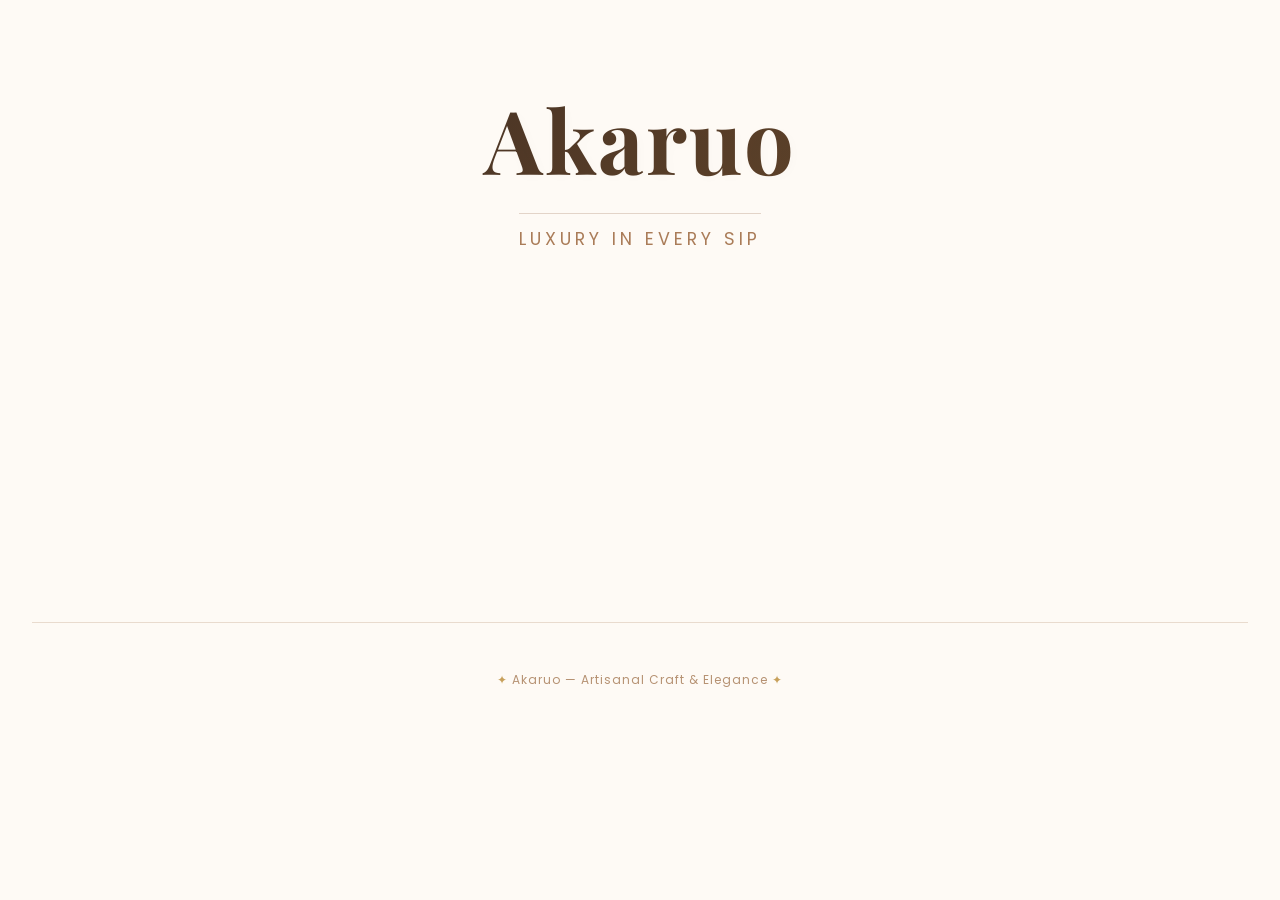
==== commit 5c40b110: "Update home.html" ====
--- a/home.html
+++ b/home.html
@@ -1,194 +1,465 @@
-<!DOCTYPE html><html lang="en">
+<!DOCTYPE html>
+<html lang="en">
 <head>
-<meta charset="UTF-8">
-<meta name="viewport" content="width=device-width, initial-scale=1.0">
-<title>Luxury Gallery</title><!-- Google Font --><link href="https://fonts.googleapis.com/css2?family=Poppins:wght@300;400;600;700&display=swap" rel="stylesheet"><!-- GSAP --><script src="https://cdnjs.cloudflare.com/ajax/libs/gsap/3.12.5/gsap.min.js"></script><script src="https://cdnjs.cloudflare.com/ajax/libs/gsap/3.12.5/ScrollTrigger.min.js"></script><style>
-*{
-  margin:0;
-  padding:0;
-  box-sizing:border-box;
-  font-family:'Poppins',sans-serif;
-}
-
-body{
-  background: radial-gradient(circle at top, #111, #000);
-  color:#fff;
-  overflow-x:hidden;
-}
-
-.container{
-  max-width:1200px;
-  margin:auto;
-  padding:80px 20px;
-  text-align:center;
-}
-
-h1{
-  font-size:48px;
-  font-weight:700;
-  background:linear-gradient(45deg,#FFD700,#fff3b0);
-  -webkit-background-clip:text;
-  -webkit-text-fill-color:transparent;
-}
-
-.subtitle{
-  margin-top:15px;
-  color:#aaa;
-  font-size:16px;
-}
-
-.gallery{
-  margin-top:60px;
-  display:grid;
-  grid-template-columns:repeat(auto-fit,minmax(280px,1fr));
-  gap:25px;
-}
-
-.card{
-  position:relative;
-  border-radius:18px;
-  overflow:hidden;
-  cursor:pointer;
-  transition:all 0.4s ease;
-}
-
-.card img{
-  width:100%;
-  height:100%;
-  object-fit:cover;
-  transition:transform 0.6s ease;
-}
-
-.overlay{
-  position:absolute;
-  inset:0;
-  background:rgba(255,255,255,0.05);
-  backdrop-filter:blur(12px);
-  display:flex;
-  flex-direction:column;
-  justify-content:center;
-  align-items:center;
-  opacity:0;
-  transition:all 0.4s ease;
-}
-
-.overlay h3{
-  color:#FFD700;
-  transform:translateY(20px);
-  opacity:0;
-}
-
-.overlay span{
-  margin-top:10px;
-  font-size:14px;
-  color:#fff;
-  transform:translateY(20px);
-  opacity:0;
-}
-
-.card:hover img{
-  transform:scale(1.1);
-}
-
-.card:hover{
-  transform:translateY(-10px);
-  box-shadow:0 20px 40px rgba(255,215,0,0.15);
-}
-
-.card:hover .overlay{
-  opacity:1;
-}
-
-.card:hover .overlay h3,
-.card:hover .overlay span{
-  transform:translateY(0);
-  opacity:1;
-}
-
-</style></head><body><div class="container">
-  <h1 class="title">Luxury Collection</h1>
-  <p class="subtitle">Experience elegance through curated visuals</p>  <div class="gallery"><a href="#" class="card"><img src="https://i.ibb.co/Rp9jjy1v/1000066817.jpg"><div class="overlay"><h3>View More</h3><span>Explore</span></div></a>
-
-<a href="#" class="card"><img src="https://i.ibb.co/Y7yNzkRX/1000066832.jpg"><div class="overlay"><h3>View More</h3><span>Explore</span></div></a>
-
-<a href="#" class="card"><img src="https://i.ibb.co/Xk4XRs8x/1000066820.jpg"><div class="overlay"><h3>View More</h3><span>Explore</span></div></a>
-
-<a href="#" class="card"><img src="https://i.ibb.co/3yT3fXDR/1000066807.jpg"><div class="overlay"><h3>View More</h3><span>Explore</span></div></a>
-
-<a href="#" class="card"><img src="https://i.ibb.co/4RK1whdN/1000066814.jpg"><div class="overlay"><h3>View More</h3><span>Explore</span></div></a>
-
-<a href="#" class="card"><img src="https://i.ibb.co/LzMjY1ZF/1000066805.jpg"><div class="overlay"><h3>View More</h3><span>Explore</span></div></a>
-
-  </div>
-</div><script>
-
-// Register plugin
- gsap.registerPlugin(ScrollTrigger);
-
-// Page load animation
-const tl = gsap.timeline();
-
-tl.from(".title", {
-  y:50,
-  opacity:0,
-  duration:1,
-  ease:"power3.out"
-})
-.from(".subtitle", {
-  y:30,
-  opacity:0,
-  duration:1,
-  ease:"power3.out"
-}, "-=0.6")
-.from(".card", {
-  y:60,
-  opacity:0,
-  stagger:0.15,
-  duration:1,
-  ease:"power3.out"
-}, "-=0.6");
-
-// Scroll animation
- gsap.utils.toArray(".card").forEach((card) => {
-  gsap.from(card, {
-    scrollTrigger:{
-      trigger:card,
-      start:"top 85%"
-    },
-    y:80,
-    opacity:0,
-    duration:1,
-    ease:"power3.out"
-  });
-});
-
-// Parallax effect
- document.querySelectorAll(".card").forEach(card => {
-  card.addEventListener("mousemove", e => {
-    const rect = card.getBoundingClientRect();
-    const x = e.clientX - rect.left;
-    const y = e.clientY - rect.top;
-
-    const moveX = (x - rect.width/2) / 20;
-    const moveY = (y - rect.height/2) / 20;
-
-    gsap.to(card.querySelector("img"), {
-      x: moveX,
-      y: moveY,
-      duration:0.5,
-      ease:"power3.out"
-    });
-  });
-
-  card.addEventListener("mouseleave", () => {
-    gsap.to(card.querySelector("img"), {
-      x:0,
-      y:0,
-      duration:0.7,
-      ease:"expo.out"
-    });
-  });
-});
-
-</script></body>
-</html>
+    <meta charset="UTF-8">
+    <meta name="viewport" content="width=device-width, initial-scale=1.0, viewport-fit=cover">
+    <title>Akaruo | Luxury in Every Sip</title>
+    <!-- Google Fonts: Playfair Display + Poppins -->
+    <link href="https://fonts.googleapis.com/css2?family=Playfair+Display:wght@400;500;600;700;800&family=Poppins:wght@300;400;500;600;700&display=swap" rel="stylesheet">
+    <!-- Font Awesome 6 (free icons) -->
+    <link rel="stylesheet" href="https://cdnjs.cloudflare.com/ajax/libs/font-awesome/6.0.0-beta3/css/all.min.css">
+    <style>
+        * {
+            margin: 0;
+            padding: 0;
+            box-sizing: border-box;
+        }
+
+        body {
+            background-color: #fefaf5;  /* warm cream base */
+            font-family: 'Poppins', sans-serif;
+            color: #2e241f;
+            scroll-behavior: smooth;
+        }
+
+        /* custom scrollbar for luxury vibe */
+        ::-webkit-scrollbar {
+            width: 8px;
+        }
+        ::-webkit-scrollbar-track {
+            background: #e9dfd4;
+        }
+        ::-webkit-scrollbar-thumb {
+            background: #b87c4f;
+            border-radius: 12px;
+        }
+
+        .container {
+            max-width: 1280px;
+            margin: 0 auto;
+            padding: 0 32px;
+        }
+
+        /* ========== HEADER SECTION (center, fade-in) ========== */
+        .hero {
+            text-align: center;
+            padding: 80px 20px 60px 20px;
+            animation: fadeInUp 1s ease-out;
+        }
+        .brand-name {
+            font-family: 'Playfair Display', serif;
+            font-size: clamp(3rem, 8vw, 5.5rem);
+            font-weight: 700;
+            letter-spacing: 2px;
+            background: linear-gradient(135deg, #3b2a22 0%, #6f4e2e 100%);
+            background-clip: text;
+            -webkit-background-clip: text;
+            color: transparent;
+            text-shadow: 2px 2px 12px rgba(0,0,0,0.02);
+            margin-bottom: 16px;
+        }
+        .subtitle {
+            font-family: 'Poppins', sans-serif;
+            font-size: 1.1rem;
+            letter-spacing: 4px;
+            font-weight: 400;
+            color: #aa7c58;
+            text-transform: uppercase;
+            border-top: 1px solid #e3d4c8;
+            display: inline-block;
+            padding-top: 12px;
+        }
+
+        /* section styling with gold accents */
+        .section-divider {
+            display: flex;
+            align-items: center;
+            justify-content: center;
+            gap: 20px;
+            margin: 40px 0 32px 0;
+        }
+        .divider-line {
+            height: 1px;
+            background: linear-gradient(90deg, transparent, #d4af7a, #d4af7a, #d4af7a, transparent);
+            flex: 1;
+        }
+        .section-title {
+            font-family: 'Playfair Display', serif;
+            font-size: 2rem;
+            font-weight: 600;
+            color: #3f2c1f;
+            letter-spacing: 1px;
+            display: inline-flex;
+            align-items: center;
+            gap: 12px;
+            background: #fefaf5;
+            padding: 0 20px;
+        }
+        .section-title i {
+            color: #c9a06c;
+            font-size: 1.7rem;
+        }
+
+        /* product grid */
+        .product-grid {
+            display: grid;
+            grid-template-columns: repeat(3, 1fr);
+            gap: 40px 30px;
+            margin: 20px 0 60px 0;
+        }
+
+        /* premium card design */
+        .product-card {
+            background: #ffffff;
+            border-radius: 28px;
+            overflow: hidden;
+            transition: all 0.4s cubic-bezier(0.2, 0.9, 0.4, 1.1);
+            box-shadow: 0 20px 30px -12px rgba(0, 0, 0, 0.08), 0 2px 4px rgba(0, 0, 0, 0.02);
+            cursor: pointer;
+            backdrop-filter: blur(0px);
+            border: 1px solid rgba(212, 175, 122, 0.2);
+        }
+        .product-card:hover {
+            transform: scale(1.02) translateY(-6px);
+            box-shadow: 0 30px 40px -15px rgba(107, 70, 39, 0.25);
+            border-color: rgba(212, 175, 122, 0.5);
+        }
+
+        .card-img {
+            width: 100%;
+            aspect-ratio: 1 / 1;
+            object-fit: cover;
+            display: block;
+            transition: transform 0.5s ease;
+            border-radius: 24px 24px 0 0;
+        }
+        .product-card:hover .card-img {
+            transform: scale(1.03);
+        }
+        .card-content {
+            padding: 22px 20px 26px;
+            text-align: center;
+            background: #ffffff;
+        }
+        .product-name {
+            font-family: 'Playfair Display', serif;
+            font-size: 1.45rem;
+            font-weight: 600;
+            color: #2c241e;
+            margin-bottom: 12px;
+            letter-spacing: -0.2px;
+        }
+        .product-price {
+            font-family: 'Poppins', sans-serif;
+            font-size: 1.7rem;
+            font-weight: 600;
+            color: #c7a05b;   /* premium gold */
+            letter-spacing: 1px;
+            margin-bottom: 20px;
+            display: inline-block;
+            border-bottom: 1px dashed #eedbbc;
+            padding-bottom: 4px;
+        }
+        .price-symbol {
+            font-size: 1.2rem;
+            font-weight: 500;
+        }
+
+        .buy-btn {
+            background: transparent;
+            border: 1.5px solid #dbb879;
+            padding: 12px 28px;
+            font-family: 'Poppins', sans-serif;
+            font-weight: 600;
+            font-size: 0.9rem;
+            letter-spacing: 1px;
+            color: #7c5d3c;
+            border-radius: 50px;
+            cursor: pointer;
+            transition: all 0.3s ease;
+            background: #fffcf8;
+            display: inline-flex;
+            align-items: center;
+            gap: 8px;
+        }
+        .buy-btn i {
+            font-size: 0.9rem;
+            transition: transform 0.2s;
+        }
+        .buy-btn:hover {
+            background: #c7a05b;
+            border-color: #c7a05b;
+            color: white;
+            box-shadow: 0 8px 20px rgba(199, 160, 91, 0.4);
+            transform: translateY(-2px);
+        }
+        .buy-btn:hover i {
+            transform: translateX(4px);
+            color: white;
+        }
+
+        /* fade-in on scroll utility */
+        .fade-scroll {
+            opacity: 0;
+            transform: translateY(28px);
+            transition: opacity 0.8s ease, transform 0.7s ease;
+        }
+        .fade-scroll.appear {
+            opacity: 1;
+            transform: translateY(0);
+        }
+
+        /* Responsive: tablet & mobile */
+        @media (max-width: 992px) {
+            .product-grid {
+                gap: 30px;
+            }
+            .container {
+                padding: 0 24px;
+            }
+        }
+        @media (max-width: 768px) {
+            .product-grid {
+                grid-template-columns: repeat(2, 1fr);
+                gap: 28px;
+            }
+            .hero {
+                padding: 60px 16px 40px;
+            }
+            .section-title {
+                font-size: 1.7rem;
+            }
+        }
+        @media (max-width: 540px) {
+            .product-grid {
+                grid-template-columns: 1fr;
+                max-width: 380px;
+                margin-left: auto;
+                margin-right: auto;
+            }
+            .container {
+                padding: 0 20px;
+            }
+            .card-content {
+                padding: 18px 16px 22px;
+            }
+            .product-name {
+                font-size: 1.3rem;
+            }
+        }
+
+        /* footer tiny note luxury */
+        .footer-note {
+            text-align: center;
+            padding: 48px 20px 40px;
+            font-size: 0.75rem;
+            color: #b69273;
+            letter-spacing: 1px;
+            border-top: 1px solid #e9dbce;
+            margin-top: 20px;
+            font-family: 'Poppins', sans-serif;
+        }
+        .gold-accent {
+            color: #c7a05b;
+        }
+
+        /* button active + general */
+        button {
+            background: none;
+            border: none;
+        }
+        img {
+            max-width: 100%;
+            display: block;
+        }
+    </style>
+</head>
+<body>
+
+<div class="container">
+    <!-- header fade-in -->
+    <div class="hero">
+        <h1 class="brand-name">Akaruo</h1>
+        <div class="subtitle">Luxury in Every Sip</div>
+    </div>
+
+    <!-- ☕ Coffee Range section -->
+    <div class="section-divider fade-scroll">
+        <div class="divider-line"></div>
+        <div class="section-title">
+            <i class="fas fa-mug-hot"></i> 
+            <span>Coffee Range</span>
+            <i class="fas fa-mug-hot"></i>
+        </div>
+        <div class="divider-line"></div>
+    </div>
+
+    <div class="product-grid" id="coffeeGrid">
+        <!-- coffee items will be dynamically injected via JS but also static for reliability? 
+        We'll generate from data array for consistency and maintainability -->
+    </div>
+
+    <!-- 🍵 Premium Beverages section -->
+    <div class="section-divider fade-scroll">
+        <div class="divider-line"></div>
+        <div class="section-title">
+            <i class="fas fa-leaf"></i> 
+            <span>Premium Beverages</span>
+            <i class="fas fa-leaf"></i>
+        </div>
+        <div class="divider-line"></div>
+    </div>
+
+    <div class="product-grid" id="beverageGrid">
+        <!-- beverage items injected -->
+    </div>
+    
+    <div class="footer-note">
+        <span class="gold-accent">✦</span> Akaruo — Artisanal Craft & Elegance <span class="gold-accent">✦</span>
+    </div>
+</div>
+
+<script>
+    // ---------- PRODUCT DATA (exactly matching brief) ----------
+    const coffeeProducts = [
+        {
+            name: "Akaruo Iced Coffee Mix",
+            price: 129,
+            image: <a href="https://imgbb.com/"><img src="https:
+            category: "coffee"
+        },
+        {
+            name: "Akaruo Instant Coffee Mix",
+            price: 99,
+            image: <a href="https://imgbb.com/"><img src="https:
+            category: "coffee"
+        },
+        {
+            name: "Akaruo Classic Black Coffee",
+            price: 119,
+            image:    <a href="https://imgbb.com/"><img src="https:       category: "coffee"
+        }
+    ];
+
+    const beverageProducts = [
+        {
+            name: "Akaruo Zest Lemon Tea",
+            price: 169,
+            image: <a href="https://imgbb.com/"><img src="https:
+            category: "beverage"
+        },
+        {
+            name: "Akaruo Royal Masala Milk",
+            price: 169,
+            image: <a href="https://imgbb.com/"><img src="https:
+            category: "beverage"
+        },
+        {
+            name: "Akaruo Velvet Hot Chocolate",
+            price: 179,
+            image: <a href="https://imgbb.com/"><img src="https:
+            category: "beverage"
+        }
+    ];
+
+    // helper function to create product card HTML (with proper redirect)
+    function createProductCard(product) {
+        // construct order URL with encoded params
+        const orderUrl = `order.html?product=${encodeURIComponent(product.name)}&price=${product.price}`;
+        
+        // using button with onclick redirect, ensures clean click
+        return `
+            <div class="product-card fade-scroll">
+                <img class="card-img" src="${product.image}" alt="${product.name}" loading="lazy" onerror="this.src='https://placehold.co/400x400?text=Akaruo+Luxury'">
+                <div class="card-content">
+                    <h3 class="product-name">${product.name}</h3>
+                    <div class="product-price">
+                        <span class="price-symbol">₹</span>${product.price}
+                    </div>
+                    <button class="buy-btn" data-product="${product.name}" data-price="${product.price}">
+                        Buy Now <i class="fas fa-arrow-right"></i>
+                    </button>
+                </div>
+            </div>
+        `;
+    }
+
+    // render function for grids
+    function renderProducts() {
+        const coffeeContainer = document.getElementById('coffeeGrid');
+        const beverageContainer = document.getElementById('beverageGrid');
+        
+        if (coffeeContainer) {
+            coffeeContainer.innerHTML = '';
+            coffeeProducts.forEach(product => {
+                coffeeContainer.insertAdjacentHTML('beforeend', createProductCard(product));
+            });
+        }
+        
+        if (beverageContainer) {
+            beverageContainer.innerHTML = '';
+            beverageProducts.forEach(product => {
+                beverageContainer.insertAdjacentHTML('beforeend', createProductCard(product));
+            });
+        }
+
+        // attach event listeners to all buy buttons after DOM injection
+        attachBuyButtonEvents();
+    }
+
+    // Buy Now redirection logic with proper URL encoding and exact parameters
+    function attachBuyButtonEvents() {
+        const allBuyBtns = document.querySelectorAll('.buy-btn');
+        allBuyBtns.forEach(btn => {
+            // remove any existing listener to avoid duplicates, but we use fresh listeners
+            btn.removeEventListener('click', handleBuyClick);
+            btn.addEventListener('click', handleBuyClick);
+        });
+    }
+
+    function handleBuyClick(event) {
+        event.preventDefault();
+        const button = event.currentTarget;
+        // retrieve product name and price from data attributes or from nearby elements
+        // we can get product name from sibling .product-name text
+        const card = button.closest('.product-card');
+        if (card) {
+            const nameElem = card.querySelector('.product-name');
+            const priceElem = card.querySelector('.product-price');
+            let productName = '';
+            let productPrice = '';
+            if (nameElem) productName = nameElem.innerText.trim();
+            if (priceElem) {
+                // price text like "₹129" -> extract numeric
+                let priceText = priceElem.innerText.trim();
+                let match = priceText.match(/₹(\d+)/);
+                if (match) productPrice = match[1];
+            }
+            // fallback to data attributes if defined (we also set data attributes to button for safety)
+            if (!productPrice && button.getAttribute('data-price')) productPrice = button.getAttribute('data-price');
+            if (!productName && button.getAttribute('data-product')) productName = button.getAttribute('data-product');
+            
+            if (productName && productPrice) {
+                const redirectUrl = `order.html?product=${encodeURIComponent(productName)}&price=${productPrice}`;
+                window.location.href = redirectUrl;
+            } else {
+                // extremely safe fallback: try to get from product data again
+                console.warn("fallback triggered");
+                // manually search in product arrays (edge)
+                const allProducts = [...coffeeProducts, ...beverageProducts];
+                const priceRaw = priceElem ? priceElem.innerText : '';
+                const numericPrice = priceRaw.replace(/[^0-9]/g, '');
+                const found = allProducts.find(p => p.price.toString() === numericPrice);
+                if(found) {
+                    window.location.href = `order.html?product=${encodeURIComponent(found.name)}&price=${found.price}`;
+                } else {
+                    // ultimate fallback: use button text fallback but should not happen
+                    alert("Product details loaded. Please try again.");
+                }
+            }
+        } else {
+            // legacy backup: read data attributes from button
+            const pName = button.getAttribute('data-product');
+            const pPrice = button.getAttribute('data-price');
+            if(pName && pPrice) {
+                window.locati
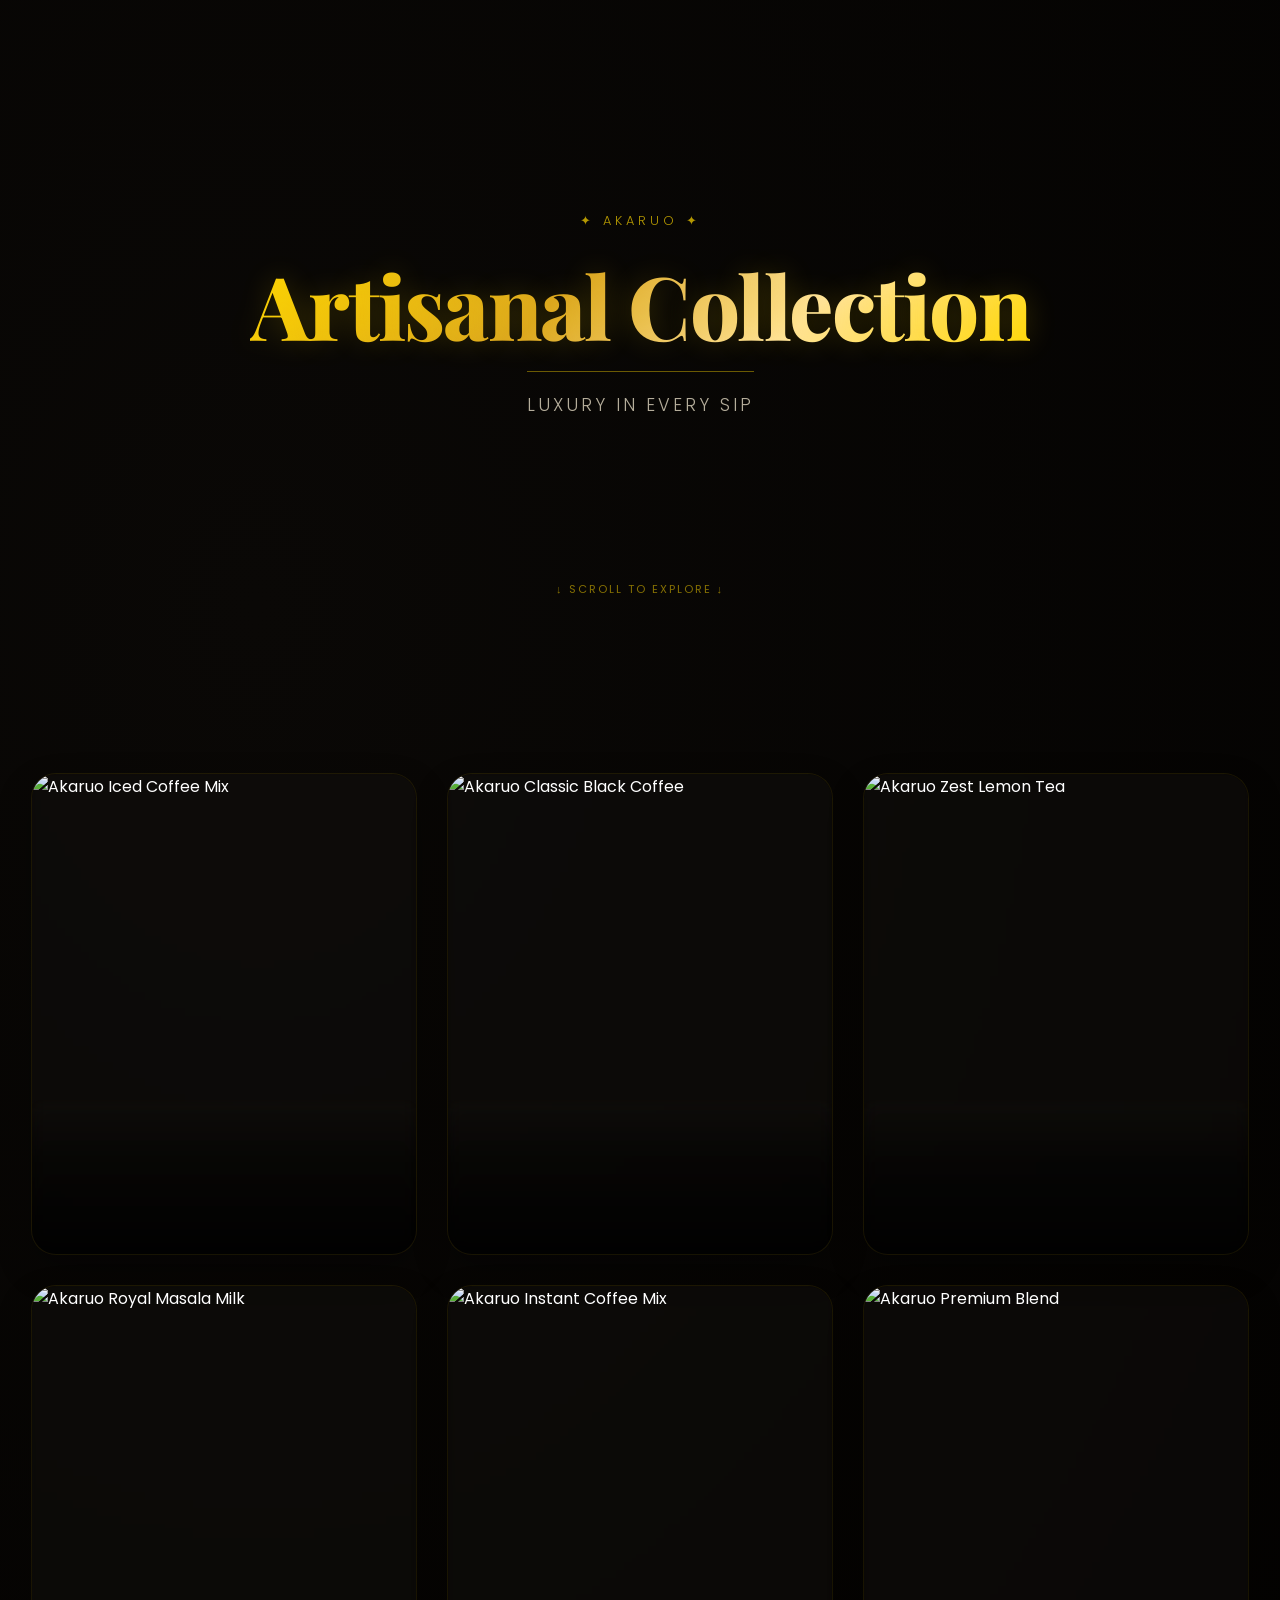
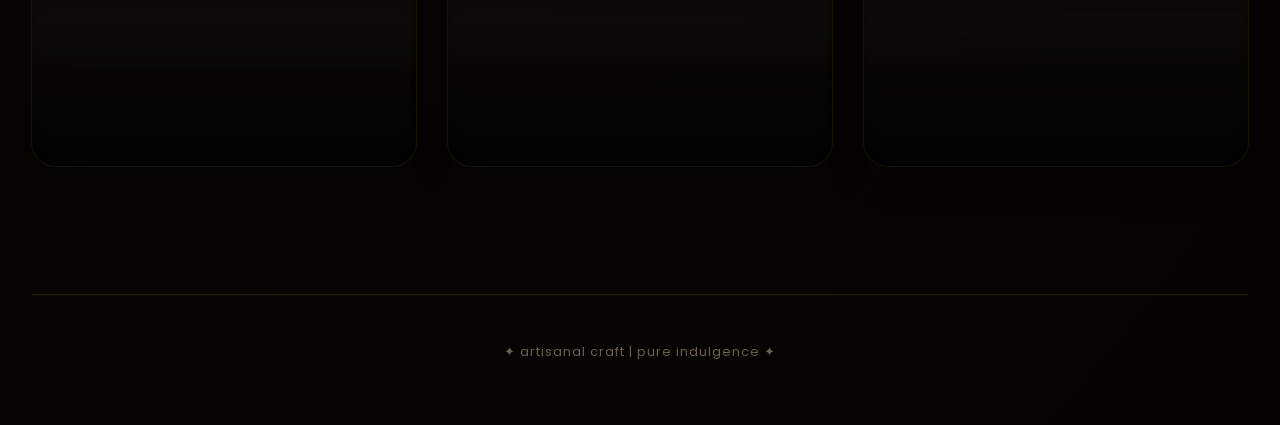
==== commit fbd15f4b: "Update home.html" ====
--- a/home.html
+++ b/home.html
@@ -3,11 +3,12 @@
 <head>
     <meta charset="UTF-8">
     <meta name="viewport" content="width=device-width, initial-scale=1.0, viewport-fit=cover">
-    <title>Akaruo | Luxury in Every Sip</title>
-    <!-- Google Fonts: Playfair Display + Poppins -->
-    <link href="https://fonts.googleapis.com/css2?family=Playfair+Display:wght@400;500;600;700;800&family=Poppins:wght@300;400;500;600;700&display=swap" rel="stylesheet">
-    <!-- Font Awesome 6 (free icons) -->
-    <link rel="stylesheet" href="https://cdnjs.cloudflare.com/ajax/libs/font-awesome/6.0.0-beta3/css/all.min.css">
+    <title>Akaruo | Luxury Gallery</title>
+    <!-- Google Fonts: Poppins + Playfair Display for luxury feel -->
+    <link href="https://fonts.googleapis.com/css2?family=Playfair+Display:wght@400;500;600;700;800;900&family=Poppins:wght@300;400;500;600;700;800&display=swap" rel="stylesheet">
+    <!-- GSAP Core + ScrollTrigger -->
+    <script src="https://cdnjs.cloudflare.com/ajax/libs/gsap/3.12.5/gsap.min.js"></script>
+    <script src="https://cdnjs.cloudflare.com/ajax/libs/gsap/3.12.5/ScrollTrigger.min.js"></script>
     <style>
         * {
             margin: 0;
@@ -16,450 +17,556 @@
         }
 
         body {
-            background-color: #fefaf5;  /* warm cream base */
             font-family: 'Poppins', sans-serif;
-            color: #2e241f;
+            background: radial-gradient(ellipse at 20% 30%, #0a0806 0%, #030201 100%);
+            color: #fff;
+            overflow-x: hidden;
+        }
+
+        /* Custom cursor for luxury feel */
+        body {
+            cursor: default;
+        }
+
+        /* Smooth scrolling */
+        html {
             scroll-behavior: smooth;
         }
 
-        /* custom scrollbar for luxury vibe */
-        ::-webkit-scrollbar {
-            width: 8px;
-        }
-        ::-webkit-scrollbar-track {
-            background: #e9dfd4;
-        }
-        ::-webkit-scrollbar-thumb {
-            background: #b87c4f;
-            border-radius: 12px;
-        }
-
+        /* Container */
         .container {
-            max-width: 1280px;
+            max-width: 1400px;
             margin: 0 auto;
-            padding: 0 32px;
-        }
-
-        /* ========== HEADER SECTION (center, fade-in) ========== */
+            padding: 0 2rem;
+        }
+
+        /* Hero Section */
         .hero {
+            min-height: 70vh;
+            display: flex;
+            flex-direction: column;
+            justify-content: center;
+            align-items: center;
             text-align: center;
-            padding: 80px 20px 60px 20px;
-            animation: fadeInUp 1s ease-out;
-        }
-        .brand-name {
+            position: relative;
+            margin-bottom: 3rem;
+        }
+
+        .luxury-badge {
+            font-size: 0.8rem;
+            letter-spacing: 4px;
+            text-transform: uppercase;
+            color: rgba(255, 215, 0, 0.7);
+            margin-bottom: 1rem;
+            font-weight: 300;
+        }
+
+        .hero h1 {
             font-family: 'Playfair Display', serif;
-            font-size: clamp(3rem, 8vw, 5.5rem);
-            font-weight: 700;
-            letter-spacing: 2px;
-            background: linear-gradient(135deg, #3b2a22 0%, #6f4e2e 100%);
+            font-size: 5.5rem;
+            font-weight: 800;
+            background: linear-gradient(135deg, #FFD700 0%, #DAA520 40%, #FFE4A0 70%, #FFD700 100%);
+            -webkit-background-clip: text;
             background-clip: text;
-            -webkit-background-clip: text;
             color: transparent;
-            text-shadow: 2px 2px 12px rgba(0,0,0,0.02);
-            margin-bottom: 16px;
-        }
+            letter-spacing: -0.02em;
+            margin-bottom: 0.5rem;
+            text-shadow: 0 0 30px rgba(255, 215, 0, 0.2);
+        }
+
         .subtitle {
-            font-family: 'Poppins', sans-serif;
             font-size: 1.1rem;
-            letter-spacing: 4px;
-            font-weight: 400;
-            color: #aa7c58;
+            font-weight: 300;
+            letter-spacing: 3px;
             text-transform: uppercase;
-            border-top: 1px solid #e3d4c8;
+            color: rgba(255, 245, 220, 0.7);
+            border-top: 1px solid rgba(255, 215, 0, 0.4);
+            padding-top: 1.2rem;
             display: inline-block;
-            padding-top: 12px;
-        }
-
-        /* section styling with gold accents */
-        .section-divider {
-            display: flex;
-            align-items: center;
-            justify-content: center;
-            gap: 20px;
-            margin: 40px 0 32px 0;
-        }
-        .divider-line {
-            height: 1px;
-            background: linear-gradient(90deg, transparent, #d4af7a, #d4af7a, #d4af7a, transparent);
-            flex: 1;
-        }
-        .section-title {
-            font-family: 'Playfair Display', serif;
-            font-size: 2rem;
-            font-weight: 600;
-            color: #3f2c1f;
-            letter-spacing: 1px;
-            display: inline-flex;
-            align-items: center;
-            gap: 12px;
-            background: #fefaf5;
-            padding: 0 20px;
-        }
-        .section-title i {
-            color: #c9a06c;
-            font-size: 1.7rem;
-        }
-
-        /* product grid */
-        .product-grid {
+        }
+
+        /* Gallery Grid */
+        .gallery {
+            padding: 4rem 0 8rem;
+        }
+
+        .grid {
             display: grid;
             grid-template-columns: repeat(3, 1fr);
-            gap: 40px 30px;
-            margin: 20px 0 60px 0;
-        }
-
-        /* premium card design */
-        .product-card {
-            background: #ffffff;
-            border-radius: 28px;
+            gap: 2rem;
+            margin-top: 2rem;
+        }
+
+        /* Premium Card */
+        .card {
+            position: relative;
+            border-radius: 1.5rem;
             overflow: hidden;
+            cursor: pointer;
+            background: rgba(20, 18, 16, 0.4);
+            backdrop-filter: blur(2px);
+            box-shadow: 0 15px 35px rgba(0, 0, 0, 0.3), 0 0 0 1px rgba(255, 215, 0, 0.1);
             transition: all 0.4s cubic-bezier(0.2, 0.9, 0.4, 1.1);
-            box-shadow: 0 20px 30px -12px rgba(0, 0, 0, 0.08), 0 2px 4px rgba(0, 0, 0, 0.02);
-            cursor: pointer;
-            backdrop-filter: blur(0px);
-            border: 1px solid rgba(212, 175, 122, 0.2);
-        }
-        .product-card:hover {
-            transform: scale(1.02) translateY(-6px);
-            box-shadow: 0 30px 40px -15px rgba(107, 70, 39, 0.25);
-            border-color: rgba(212, 175, 122, 0.5);
+            transform: translateY(0);
+            will-change: transform;
+        }
+
+        .card:hover {
+            transform: translateY(-12px);
+            box-shadow: 0 30px 50px rgba(0, 0, 0, 0.5), 0 0 0 1.5px rgba(255, 215, 0, 0.4);
+        }
+
+        /* Image Wrapper for Parallax */
+        .image-wrapper {
+            position: relative;
+            width: 100%;
+            aspect-ratio: 4 / 5;
+            overflow: hidden;
         }
 
         .card-img {
             width: 100%;
-            aspect-ratio: 1 / 1;
+            height: 100%;
             object-fit: cover;
-            display: block;
-            transition: transform 0.5s ease;
-            border-radius: 24px 24px 0 0;
-        }
-        .product-card:hover .card-img {
-            transform: scale(1.03);
-        }
-        .card-content {
-            padding: 22px 20px 26px;
-            text-align: center;
-            background: #ffffff;
-        }
-        .product-name {
+            transition: transform 0.6s cubic-bezier(0.2, 0.9, 0.4, 1.1);
+            will-change: transform;
+        }
+
+        .card:hover .card-img {
+            transform: scale(1.08);
+        }
+
+        /* Glassmorphism Overlay */
+        .card-overlay {
+            position: absolute;
+            bottom: 0;
+            left: 0;
+            right: 0;
+            background: linear-gradient(to top, rgba(0, 0, 0, 0.85) 0%, rgba(0, 0, 0, 0.5) 60%, transparent 100%);
+            backdrop-filter: blur(8px);
+            padding: 2rem 1.5rem 1.5rem;
+            transform: translateY(0);
+            transition: transform 0.4s cubic-bezier(0.2, 0.9, 0.4, 1.1);
+            pointer-events: none;
+        }
+
+        .card:hover .card-overlay {
+            transform: translateY(-5px);
+        }
+
+        .card-title {
             font-family: 'Playfair Display', serif;
-            font-size: 1.45rem;
+            font-size: 1.3rem;
             font-weight: 600;
-            color: #2c241e;
-            margin-bottom: 12px;
-            letter-spacing: -0.2px;
-        }
-        .product-price {
-            font-family: 'Poppins', sans-serif;
-            font-size: 1.7rem;
+            color: #FFD700;
+            margin-bottom: 0.3rem;
+            transform: translateY(20px);
+            opacity: 0;
+            transition: all 0.4s ease 0.05s;
+        }
+
+        .card-price {
+            font-size: 1rem;
+            font-weight: 500;
+            color: rgba(255, 245, 220, 0.9);
+            margin-bottom: 0.8rem;
+            transform: translateY(20px);
+            opacity: 0;
+            transition: all 0.4s ease 0.1s;
+        }
+
+        .view-more {
+            display: inline-block;
+            font-size: 0.8rem;
             font-weight: 600;
-            color: #c7a05b;   /* premium gold */
             letter-spacing: 1px;
-            margin-bottom: 20px;
-            display: inline-block;
-            border-bottom: 1px dashed #eedbbc;
-            padding-bottom: 4px;
-        }
-        .price-symbol {
-            font-size: 1.2rem;
-            font-weight: 500;
-        }
-
-        .buy-btn {
-            background: transparent;
-            border: 1.5px solid #dbb879;
-            padding: 12px 28px;
-            font-family: 'Poppins', sans-serif;
-            font-weight: 600;
-            font-size: 0.9rem;
-            letter-spacing: 1px;
-            color: #7c5d3c;
-            border-radius: 50px;
-            cursor: pointer;
-            transition: all 0.3s ease;
-            background: #fffcf8;
-            display: inline-flex;
-            align-items: center;
-            gap: 8px;
-        }
-        .buy-btn i {
-            font-size: 0.9rem;
-            transition: transform 0.2s;
-        }
-        .buy-btn:hover {
-            background: #c7a05b;
-            border-color: #c7a05b;
-            color: white;
-            box-shadow: 0 8px 20px rgba(199, 160, 91, 0.4);
-            transform: translateY(-2px);
-        }
-        .buy-btn:hover i {
-            transform: translateX(4px);
-            color: white;
-        }
-
-        /* fade-in on scroll utility */
-        .fade-scroll {
+            color: #FFD700;
+            text-transform: uppercase;
+            border-bottom: 1px solid #FFD700;
+            padding-bottom: 3px;
+            transform: translateY(20px);
             opacity: 0;
-            transform: translateY(28px);
-            transition: opacity 0.8s ease, transform 0.7s ease;
-        }
-        .fade-scroll.appear {
+            transition: all 0.4s ease 0.15s;
+            pointer-events: auto;
+        }
+
+        .card:hover .card-title,
+        .card:hover .card-price,
+        .card:hover .view-more {
+            transform: translateY(0);
             opacity: 1;
-            transform: translateY(0);
-        }
-
-        /* Responsive: tablet & mobile */
+        }
+
+        /* Anchor link - entire card clickable */
+        .card-link {
+            position: absolute;
+            top: 0;
+            left: 0;
+            width: 100%;
+            height: 100%;
+            z-index: 10;
+            text-indent: -9999px;
+        }
+
+        /* Responsive */
         @media (max-width: 992px) {
-            .product-grid {
-                gap: 30px;
-            }
-            .container {
-                padding: 0 24px;
-            }
-        }
+            .hero h1 { font-size: 3.8rem; }
+            .grid { gap: 1.5rem; }
+        }
+
         @media (max-width: 768px) {
-            .product-grid {
-                grid-template-columns: repeat(2, 1fr);
-                gap: 28px;
-            }
-            .hero {
-                padding: 60px 16px 40px;
-            }
-            .section-title {
-                font-size: 1.7rem;
-            }
-        }
-        @media (max-width: 540px) {
-            .product-grid {
-                grid-template-columns: 1fr;
-                max-width: 380px;
-                margin-left: auto;
-                margin-right: auto;
-            }
-            .container {
-                padding: 0 20px;
-            }
-            .card-content {
-                padding: 18px 16px 22px;
-            }
-            .product-name {
-                font-size: 1.3rem;
-            }
-        }
-
-        /* footer tiny note luxury */
+            .container { padding: 0 1.5rem; }
+            .hero { min-height: 50vh; margin-bottom: 1rem; }
+            .hero h1 { font-size: 2.8rem; }
+            .subtitle { font-size: 0.8rem; letter-spacing: 2px; }
+            .grid { grid-template-columns: repeat(2, 1fr); gap: 1.2rem; }
+            .card-title { font-size: 1rem; }
+        }
+
+        @media (max-width: 550px) {
+            .grid { grid-template-columns: 1fr; max-width: 380px; margin: 0 auto; }
+            .hero h1 { font-size: 2.2rem; }
+            .luxury-badge { font-size: 0.6rem; }
+        }
+
+        /* Glow effect on card */
+        .card::after {
+            content: '';
+            position: absolute;
+            top: 0;
+            left: 0;
+            right: 0;
+            bottom: 0;
+            border-radius: 1.5rem;
+            pointer-events: none;
+            box-shadow: inset 0 0 20px rgba(255, 215, 0, 0);
+            transition: box-shadow 0.4s ease;
+        }
+
+        .card:hover::after {
+            box-shadow: inset 0 0 30px rgba(255, 215, 0, 0.2);
+        }
+
+        /* Footer */
         .footer-note {
             text-align: center;
-            padding: 48px 20px 40px;
-            font-size: 0.75rem;
-            color: #b69273;
+            padding: 3rem 0 4rem;
+            font-size: 0.8rem;
+            color: rgba(255, 235, 190, 0.4);
+            border-top: 1px solid rgba(255, 215, 0, 0.15);
             letter-spacing: 1px;
-            border-top: 1px solid #e9dbce;
-            margin-top: 20px;
-            font-family: 'Poppins', sans-serif;
-        }
-        .gold-accent {
-            color: #c7a05b;
-        }
-
-        /* button active + general */
-        button {
-            background: none;
-            border: none;
-        }
-        img {
-            max-width: 100%;
-            display: block;
+        }
+
+        /* Scroll indicator */
+        .scroll-hint {
+            position: absolute;
+            bottom: 2rem;
+            left: 50%;
+            transform: translateX(-50%);
+            font-size: 0.7rem;
+            color: rgba(255, 215, 0, 0.5);
+            letter-spacing: 2px;
         }
     </style>
 </head>
 <body>
 
 <div class="container">
-    <!-- header fade-in -->
+    <!-- Hero Section -->
     <div class="hero">
-        <h1 class="brand-name">Akaruo</h1>
+        <div class="luxury-badge">✦ AKARUO ✦</div>
+        <h1>Artisanal Collection</h1>
         <div class="subtitle">Luxury in Every Sip</div>
+        <div class="scroll-hint">↓ SCROLL TO EXPLORE ↓</div>
     </div>
 
-    <!-- ☕ Coffee Range section -->
-    <div class="section-divider fade-scroll">
-        <div class="divider-line"></div>
-        <div class="section-title">
-            <i class="fas fa-mug-hot"></i> 
-            <span>Coffee Range</span>
-            <i class="fas fa-mug-hot"></i>
+    <!-- Gallery Grid -->
+    <div class="gallery">
+        <div class="grid" id="galleryGrid">
+            <!-- Card 1 - Iced Coffee Mix -->
+            <div class="card" data-gold="true">
+                <div class="image-wrapper">
+                    <img class="card-img" src="https://i.ibb.co/Rp9jjy1v/1000066817.jpg" alt="Akaruo Iced Coffee Mix">
+                </div>
+                <div class="card-overlay">
+                    <div class="card-title">Iced Coffee Mix</div>
+                    <div class="card-price">₹129</div>
+                    <div class="view-more">View More →</div>
+                </div>
+                <a href="#" class="card-link" onclick="alert('Experience luxury: Akaruo Iced Coffee Mix'); return false;"></a>
+            </div>
+            <!-- Card 2 - Classic Black Coffee -->
+            <div class="card" data-gold="true">
+                <div class="image-wrapper">
+                    <img class="card-img" src="https://i.ibb.co/Y7yNzkRX/1000066832.jpg" alt="Akaruo Classic Black Coffee">
+                </div>
+                <div class="card-overlay">
+                    <div class="card-title">Classic Black Coffee</div>
+                    <div class="card-price">₹119</div>
+                    <div class="view-more">View More →</div>
+                </div>
+                <a href="#" class="card-link" onclick="alert('Experience luxury: Akaruo Classic Black Coffee'); return false;"></a>
+            </div>
+            <!-- Card 3 - Zest Lemon Tea -->
+            <div class="card" data-gold="true">
+                <div class="image-wrapper">
+                    <img class="card-img" src="https://i.ibb.co/Xk4XRs8x/1000066820.jpg" alt="Akaruo Zest Lemon Tea">
+                </div>
+                <div class="card-overlay">
+                    <div class="card-title">Zest Lemon Tea</div>
+                    <div class="card-price">₹169</div>
+                    <div class="view-more">View More →</div>
+                </div>
+                <a href="#" class="card-link" onclick="alert('Experience luxury: Akaruo Zest Lemon Tea'); return false;"></a>
+            </div>
+            <!-- Card 4 - Royal Masala Milk -->
+            <div class="card" data-gold="true">
+                <div class="image-wrapper">
+                    <img class="card-img" src="https://i.ibb.co/3yT3fXDR/1000066807.jpg" alt="Akaruo Royal Masala Milk">
+                </div>
+                <div class="card-overlay">
+                    <div class="card-title">Royal Masala Milk</div>
+                    <div class="card-price">₹169</div>
+                    <div class="view-more">View More →</div>
+                </div>
+                <a href="#" class="card-link" onclick="alert('Experience luxury: Akaruo Royal Masala Milk'); return false;"></a>
+            </div>
+            <!-- Card 5 - Instant Coffee Mix -->
+            <div class="card" data-gold="true">
+                <div class="image-wrapper">
+                    <img class="card-img" src="https://i.ibb.co/4RK1whdN/1000066814.jpg" alt="Akaruo Instant Coffee Mix">
+                </div>
+                <div class="card-overlay">
+                    <div class="card-title">Instant Coffee Mix</div>
+                    <div class="card-price">₹99</div>
+                    <div class="view-more">View More →</div>
+                </div>
+                <a href="#" class="card-link" onclick="alert('Experience luxury: Akaruo Instant Coffee Mix'); return false;"></a>
+            </div>
+            <!-- Card 6 - Lemon Tea (alternate image) -->
+            <div class="card" data-gold="true">
+                <div class="image-wrapper">
+                    <img class="card-img" src="https://i.ibb.co/LzMjY1ZF/1000066805.jpg" alt="Akaruo Premium Blend">
+                </div>
+                <div class="card-overlay">
+                    <div class="card-title">Premium Blend</div>
+                    <div class="card-price">₹149</div>
+                    <div class="view-more">View More →</div>
+                </div>
+                <a href="#" class="card-link" onclick="alert('Experience luxury: Akaruo Premium Blend'); return false;"></a>
+            </div>
         </div>
-        <div class="divider-line"></div>
     </div>
-
-    <div class="product-grid" id="coffeeGrid">
-        <!-- coffee items will be dynamically injected via JS but also static for reliability? 
-        We'll generate from data array for consistency and maintainability -->
-    </div>
-
-    <!-- 🍵 Premium Beverages section -->
-    <div class="section-divider fade-scroll">
-        <div class="divider-line"></div>
-        <div class="section-title">
-            <i class="fas fa-leaf"></i> 
-            <span>Premium Beverages</span>
-            <i class="fas fa-leaf"></i>
-        </div>
-        <div class="divider-line"></div>
-    </div>
-
-    <div class="product-grid" id="beverageGrid">
-        <!-- beverage items injected -->
-    </div>
-    
     <div class="footer-note">
-        <span class="gold-accent">✦</span> Akaruo — Artisanal Craft & Elegance <span class="gold-accent">✦</span>
+        ✦ artisanal craft | pure indulgence ✦
     </div>
 </div>
 
 <script>
-    // ---------- PRODUCT DATA (exactly matching brief) ----------
-    const coffeeProducts = [
-        {
-            name: "Akaruo Iced Coffee Mix",
-            price: 129,
-            image: <a href="https://imgbb.com/"><img src="https:
-            category: "coffee"
-        },
-        {
-            name: "Akaruo Instant Coffee Mix",
-            price: 99,
-            image: <a href="https://imgbb.com/"><img src="https:
-            category: "coffee"
-        },
-        {
-            name: "Akaruo Classic Black Coffee",
-            price: 119,
-            image:    <a href="https://imgbb.com/"><img src="https:       category: "coffee"
-        }
-    ];
-
-    const beverageProducts = [
-        {
-            name: "Akaruo Zest Lemon Tea",
-            price: 169,
-            image: <a href="https://imgbb.com/"><img src="https:
-            category: "beverage"
-        },
-        {
-            name: "Akaruo Royal Masala Milk",
-            price: 169,
-            image: <a href="https://imgbb.com/"><img src="https:
-            category: "beverage"
-        },
-        {
-            name: "Akaruo Velvet Hot Chocolate",
-            price: 179,
-            image: <a href="https://imgbb.com/"><img src="https:
-            category: "beverage"
-        }
-    ];
-
-    // helper function to create product card HTML (with proper redirect)
-    function createProductCard(product) {
-        // construct order URL with encoded params
-        const orderUrl = `order.html?product=${encodeURIComponent(product.name)}&price=${product.price}`;
-        
-        // using button with onclick redirect, ensures clean click
-        return `
-            <div class="product-card fade-scroll">
-                <img class="card-img" src="${product.image}" alt="${product.name}" loading="lazy" onerror="this.src='https://placehold.co/400x400?text=Akaruo+Luxury'">
-                <div class="card-content">
-                    <h3 class="product-name">${product.name}</h3>
-                    <div class="product-price">
-                        <span class="price-symbol">₹</span>${product.price}
-                    </div>
-                    <button class="buy-btn" data-product="${product.name}" data-price="${product.price}">
-                        Buy Now <i class="fas fa-arrow-right"></i>
-                    </button>
-                </div>
-            </div>
-        `;
-    }
-
-    // render function for grids
-    function renderProducts() {
-        const coffeeContainer = document.getElementById('coffeeGrid');
-        const beverageContainer = document.getElementById('beverageGrid');
-        
-        if (coffeeContainer) {
-            coffeeContainer.innerHTML = '';
-            coffeeProducts.forEach(product => {
-                coffeeContainer.insertAdjacentHTML('beforeend', createProductCard(product));
+    // Initialize GSAP ScrollTrigger
+    gsap.registerPlugin(ScrollTrigger);
+
+    // Wait for DOM and images to be ready
+    window.addEventListener('load', () => {
+        
+        // ------------------------------
+        // 1. PAGE LOAD ANIMATIONS (Fade-in + upward motion)
+        // ------------------------------
+        const heroTimeline = gsap.timeline();
+        
+        heroTimeline
+            .from('.luxury-badge', {
+                duration: 0.8,
+                y: 30,
+                opacity: 0,
+                ease: "power3.out"
+            })
+            .from('.hero h1', {
+                duration: 1,
+                y: 40,
+                opacity: 0,
+                ease: "power3.out"
+            }, "-=0.4")
+            .from('.subtitle', {
+                duration: 0.8,
+                y: 30,
+                opacity: 0,
+                ease: "power3.out"
+            }, "-=0.6")
+            .from('.scroll-hint', {
+                duration: 0.6,
+                opacity: 0,
+                y: 15,
+                ease: "power2.out"
+            }, "-=0.2");
+        
+        // Cards staggered fade-in + upward motion (stagger animation)
+        const cards = document.querySelectorAll('.card');
+        
+        gsap.fromTo(cards, 
+            {
+                y: 60,
+                opacity: 0,
+                scale: 0.95
+            },
+            {
+                y: 0,
+                opacity: 1,
+                scale: 1,
+                duration: 0.9,
+                stagger: 0.12,
+                ease: "power3.out",
+                clearProps: "all"
+            }
+        );
+        
+        // ------------------------------
+        // 2. SCROLLTRIGGER ANIMATIONS (Cards animate into view)
+        // ------------------------------
+        cards.forEach((card, index) => {
+            gsap.fromTo(card, 
+                {
+                    y: 80,
+                    opacity: 0,
+                },
+                {
+                    y: 0,
+                    opacity: 1,
+                    duration: 0.9,
+                    ease: "power3.out",
+                    scrollTrigger: {
+                        trigger: card,
+                        start: "top 85%",
+                        end: "top 60%",
+                        toggleActions: "play none none reverse",
+                        // smooth scrub not needed for entrance, but ensures play once
+                    }
+                }
+            );
+        });
+        
+        // Additional subtle fade for the whole gallery section on scroll
+        gsap.from('.gallery', {
+            opacity: 0,
+            y: 30,
+            duration: 1.2,
+            ease: "power3.out",
+            scrollTrigger: {
+                trigger: '.gallery',
+                start: "top 80%",
+                toggleActions: "play none none reverse"
+            }
+        });
+        
+        // ------------------------------
+        // 3. PARALLAX EFFECT ON IMAGES (mouse move)
+        // ------------------------------
+        cards.forEach(card => {
+            const imgWrapper = card.querySelector('.image-wrapper');
+            const img = card.querySelector('.card-img');
+            if (!imgWrapper || !img) return;
+            
+            card.addEventListener('mousemove', (e) => {
+                const rect = card.getBoundingClientRect();
+                const mouseX = e.clientX - rect.left; // mouse X relative to card
+                const mouseY = e.clientY - rect.top;
+                const centerX = rect.width / 2;
+                const centerY = rect.height / 2;
+                const percentX = (mouseX - centerX) / centerX;
+                const percentY = (mouseY - centerY) / centerY;
+                const moveX = percentX * 12;
+                const moveY = percentY * 12;
+                
+                // Apply parallax to image (smooth movement)
+                gsap.to(img, {
+                    x: moveX,
+                    y: moveY,
+                    duration: 0.6,
+                    ease: "power2.out",
+                    overwrite: true
+                });
             });
-        }
-        
-        if (beverageContainer) {
-            beverageContainer.innerHTML = '';
-            beverageProducts.forEach(product => {
-                beverageContainer.insertAdjacentHTML('beforeend', createProductCard(product));
+            
+            card.addEventListener('mouseleave', () => {
+                gsap.to(img, {
+                    x: 0,
+                    y: 0,
+                    duration: 0.8,
+                    ease: "elastic.out(1, 0.5)"
+                });
             });
-        }
-
-        // attach event listeners to all buy buttons after DOM injection
-        attachBuyButtonEvents();
-    }
-
-    // Buy Now redirection logic with proper URL encoding and exact parameters
-    function attachBuyButtonEvents() {
-        const allBuyBtns = document.querySelectorAll('.buy-btn');
-        allBuyBtns.forEach(btn => {
-            // remove any existing listener to avoid duplicates, but we use fresh listeners
-            btn.removeEventListener('click', handleBuyClick);
-            btn.addEventListener('click', handleBuyClick);
         });
-    }
-
-    function handleBuyClick(event) {
-        event.preventDefault();
-        const button = event.currentTarget;
-        // retrieve product name and price from data attributes or from nearby elements
-        // we can get product name from sibling .product-name text
-        const card = button.closest('.product-card');
-        if (card) {
-            const nameElem = card.querySelector('.product-name');
-            const priceElem = card.querySelector('.product-price');
-            let productName = '';
-            let productPrice = '';
-            if (nameElem) productName = nameElem.innerText.trim();
-            if (priceElem) {
-                // price text like "₹129" -> extract numeric
-                let priceText = priceElem.innerText.trim();
-                let match = priceText.match(/₹(\d+)/);
-                if (match) productPrice = match[1];
-            }
-            // fallback to data attributes if defined (we also set data attributes to button for safety)
-            if (!productPrice && button.getAttribute('data-price')) productPrice = button.getAttribute('data-price');
-            if (!productName && button.getAttribute('data-product')) productName = button.getAttribute('data-product');
-            
-            if (productName && productPrice) {
-                const redirectUrl = `order.html?product=${encodeURIComponent(productName)}&price=${productPrice}`;
-                window.location.href = redirectUrl;
-            } else {
-                // extremely safe fallback: try to get from product data again
-                console.warn("fallback triggered");
-                // manually search in product arrays (edge)
-                const allProducts = [...coffeeProducts, ...beverageProducts];
-                const priceRaw = priceElem ? priceElem.innerText : '';
-                const numericPrice = priceRaw.replace(/[^0-9]/g, '');
-                const found = allProducts.find(p => p.price.toString() === numericPrice);
-                if(found) {
-                    window.location.href = `order.html?product=${encodeURIComponent(found.name)}&price=${found.price}`;
-                } else {
-                    // ultimate fallback: use button text fallback but should not happen
-                    alert("Product details loaded. Please try again.");
-                }
-            }
-        } else {
-            // legacy backup: read data attributes from button
-            const pName = button.getAttribute('data-product');
-            const pPrice = button.getAttribute('data-price');
-            if(pName && pPrice) {
-                window.locati
+        
+        // ------------------------------
+        // 4. ADDITIONAL HOVER ENHANCEMENTS: GLOW + SCALE (already in CSS)
+        //    But we add a subtle GSAP timeline for extra smoothness on card hover (optional)
+        // ------------------------------
+        cards.forEach(card => {
+            card.addEventListener('mouseenter', () => {
+                gsap.to(card, {
+                    boxShadow: "0 35px 55px rgba(0,0,0,0.5), 0 0 0 2px rgba(255,215,0,0.3)",
+                    duration: 0.3,
+                    ease: "power2.out"
+                });
+            });
+            card.addEventListener('mouseleave', () => {
+                gsap.to(card, {
+                    boxShadow: "0 15px 35px rgba(0, 0, 0, 0.3), 0 0 0 1px rgba(255, 215, 0, 0.1)",
+                    duration: 0.4,
+                    ease: "power2.out"
+                });
+            });
+        });
+        
+        // Smooth gold glow on overlay text entrance (no extra needed)
+        
+        // ------------------------------
+        // 5. CREATE A MASTER TIMELINE FOR SEQUENCING (for smooth luxury feel)
+        // ------------------------------
+        const masterTimeline = gsap.timeline();
+        masterTimeline
+            .add(heroTimeline, 0)
+            .fromTo(cards, 
+                { y: 50, opacity: 0 },
+                { y: 0, opacity: 1, stagger: 0.1, duration: 0.7, ease: "expo.out" },
+                "-=0.2"
+            );
+        
+        // Add a subtle pulse animation on luxury badge after load
+        gsap.to('.luxury-badge', {
+            textShadow: "0 0 8px rgba(255,215,0,0.6)",
+            repeat: 2,
+            duration: 1.2,
+            yoyo: true,
+            ease: "power1.inOut",
+            delay: 1.2
+        });
+        
+        // Optional: parallax on hero background gradient? (Not needed but elegant)
+        document.addEventListener('mousemove', (e) => {
+            const moveX = (e.clientX - window.innerWidth / 2) / 80;
+            const moveY = (e.clientY - window.innerHeight / 2) / 80;
+            gsap.to('.hero h1', {
+                x: moveX * 0.5,
+                y: moveY * 0.3,
+                duration: 1,
+                ease: "power2.out",
+                overwrite: true
+            });
+        });
+        
+        // Make cards appear with a premium staggered effect (again ensuring on scroll)
+        // Refresh ScrollTrigger after images load
+        ScrollTrigger.refresh();
+    });
+    
+    // Preload images smoothness
+    window.onload = () => {
+        // tiny delay for smoothness
+        setTimeout(() => {
+            ScrollTrigger.refresh();
+        }, 200);
+    };
+</script>
+</body>
+</html>
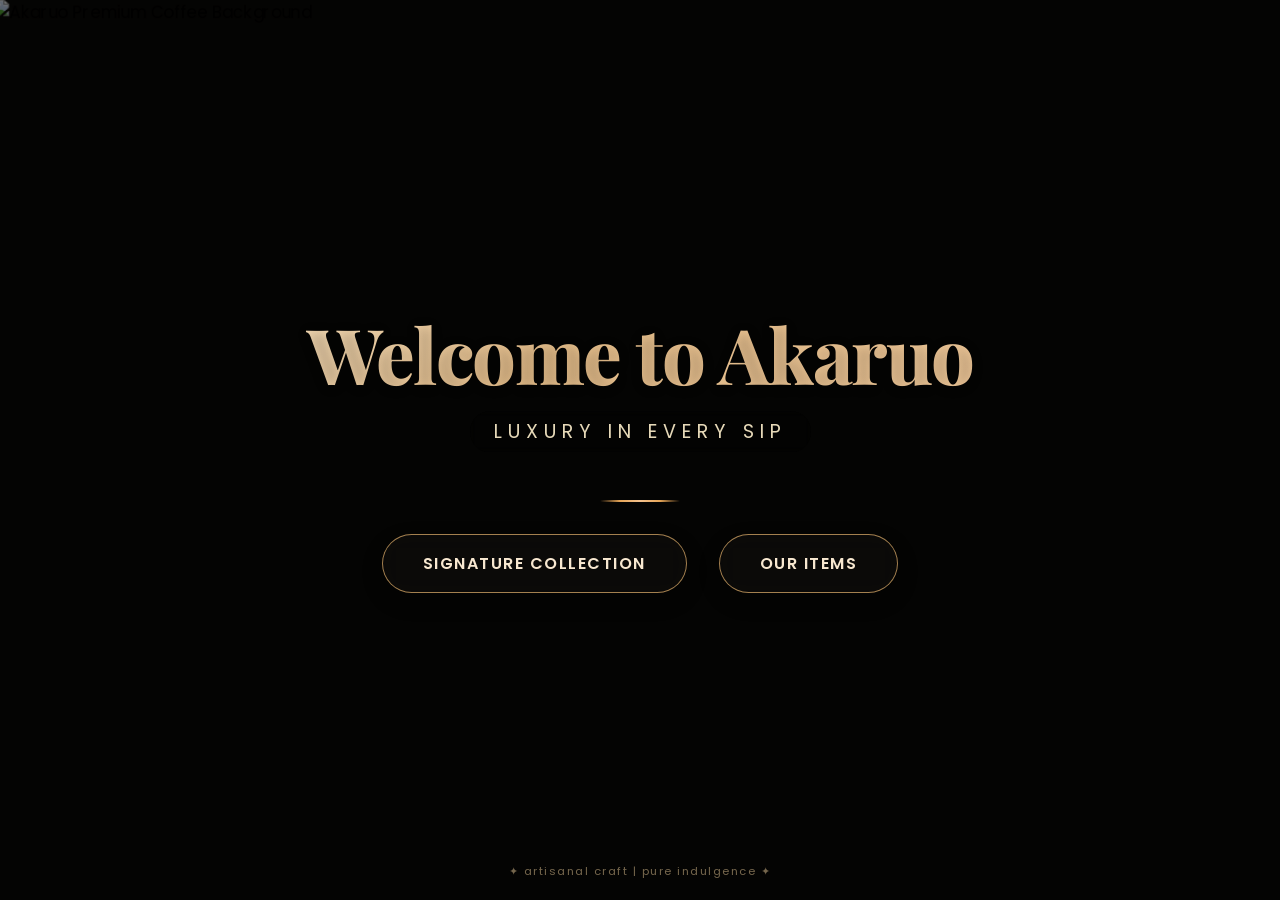
==== commit 83925840: "Update home.html" ====
--- a/home.html
+++ b/home.html
@@ -3,12 +3,9 @@
 <head>
     <meta charset="UTF-8">
     <meta name="viewport" content="width=device-width, initial-scale=1.0, viewport-fit=cover">
-    <title>Akaruo | Luxury Gallery</title>
-    <!-- Google Fonts: Poppins + Playfair Display for luxury feel -->
-    <link href="https://fonts.googleapis.com/css2?family=Playfair+Display:wght@400;500;600;700;800;900&family=Poppins:wght@300;400;500;600;700;800&display=swap" rel="stylesheet">
-    <!-- GSAP Core + ScrollTrigger -->
-    <script src="https://cdnjs.cloudflare.com/ajax/libs/gsap/3.12.5/gsap.min.js"></script>
-    <script src="https://cdnjs.cloudflare.com/ajax/libs/gsap/3.12.5/ScrollTrigger.min.js"></script>
+    <title>Akaruo | Luxury Coffee & Beverages</title>
+    <!-- Google Fonts: Playfair Display + Poppins -->
+    <link href="https://fonts.googleapis.com/css2?family=Playfair+Display:wght@400;500;600;700;800;900&family=Poppins:wght@300;400;500;600;700&display=swap" rel="stylesheet">
     <style>
         * {
             margin: 0;
@@ -18,555 +15,233 @@
 
         body {
             font-family: 'Poppins', sans-serif;
-            background: radial-gradient(ellipse at 20% 30%, #0a0806 0%, #030201 100%);
-            color: #fff;
+            min-height: 100vh;
             overflow-x: hidden;
-        }
-
-        /* Custom cursor for luxury feel */
-        body {
-            cursor: default;
-        }
-
-        /* Smooth scrolling */
-        html {
-            scroll-behavior: smooth;
-        }
-
-        /* Container */
+            position: relative;
+            background-color: #0a0806;
+        }
+
+        /* Fullscreen Background with Slow Zoom Animation */
+        .hero-bg {
+            position: fixed;
+            top: 0;
+            left: 0;
+            width: 100%;
+            height: 100%;
+            z-index: -2;
+            overflow: hidden;
+        }
+
+        .hero-bg img {
+            width: 100%;
+            height: 100%;
+            object-fit: cover;
+            transform: scale(1.05);
+            animation: slowZoom 20s ease-in-out infinite alternate;
+            will-change: transform;
+        }
+
+        @keyframes slowZoom {
+            0% {
+                transform: scale(1.05);
+            }
+            100% {
+                transform: scale(1.18);
+            }
+        }
+
+        /* Dark Overlay (opacity 0.55 for readability) */
+        .dark-overlay {
+            position: fixed;
+            top: 0;
+            left: 0;
+            width: 100%;
+            height: 100%;
+            background: rgba(0, 0, 0, 0.55);
+            z-index: -1;
+        }
+
+        /* Main Container - Center Content */
         .container {
-            max-width: 1400px;
-            margin: 0 auto;
-            padding: 0 2rem;
-        }
-
-        /* Hero Section */
-        .hero {
-            min-height: 70vh;
+            min-height: 100vh;
             display: flex;
-            flex-direction: column;
+            align-items: center;
             justify-content: center;
-            align-items: center;
             text-align: center;
+            padding: 2rem;
             position: relative;
-            margin-bottom: 3rem;
-        }
-
-        .luxury-badge {
-            font-size: 0.8rem;
-            letter-spacing: 4px;
-            text-transform: uppercase;
-            color: rgba(255, 215, 0, 0.7);
-            margin-bottom: 1rem;
-            font-weight: 300;
-        }
-
-        .hero h1 {
+            z-index: 2;
+        }
+
+        /* Content Wrapper */
+        .content {
+            max-width: 850px;
+            width: 100%;
+            animation: fadeSlideUp 1s cubic-bezier(0.2, 0.9, 0.4, 1.1) forwards;
+        }
+
+        @keyframes fadeSlideUp {
+            0% {
+                opacity: 0;
+                transform: translateY(35px);
+            }
+            100% {
+                opacity: 1;
+                transform: translateY(0);
+            }
+        }
+
+        /* Premium Typography */
+        .brand-heading {
             font-family: 'Playfair Display', serif;
-            font-size: 5.5rem;
+            font-size: 4.8rem;
             font-weight: 800;
-            background: linear-gradient(135deg, #FFD700 0%, #DAA520 40%, #FFE4A0 70%, #FFD700 100%);
+            letter-spacing: -0.02em;
+            background: linear-gradient(135deg, #F8E3C2 0%, #E7BF8B 40%, #F5CD9E 100%);
             -webkit-background-clip: text;
             background-clip: text;
             color: transparent;
-            letter-spacing: -0.02em;
-            margin-bottom: 0.5rem;
-            text-shadow: 0 0 30px rgba(255, 215, 0, 0.2);
-        }
-
-        .subtitle {
-            font-size: 1.1rem;
-            font-weight: 300;
-            letter-spacing: 3px;
+            text-shadow: 0 2px 12px rgba(0, 0, 0, 0.2);
+            margin-bottom: 0.75rem;
+            line-height: 1.2;
+        }
+
+        .premium-subtitle {
+            font-family: 'Poppins', sans-serif;
+            font-weight: 400;
+            font-size: 1.2rem;
+            letter-spacing: 6px;
             text-transform: uppercase;
-            color: rgba(255, 245, 220, 0.7);
-            border-top: 1px solid rgba(255, 215, 0, 0.4);
-            padding-top: 1.2rem;
+            color: rgba(250, 235, 200, 0.92);
+            background: rgba(0, 0, 0, 0.25);
             display: inline-block;
-        }
-
-        /* Gallery Grid */
-        .gallery {
-            padding: 4rem 0 8rem;
-        }
-
-        .grid {
-            display: grid;
-            grid-template-columns: repeat(3, 1fr);
+            padding: 0.4rem 1.5rem;
+            border-radius: 40px;
+            backdrop-filter: blur(4px);
+            margin-bottom: 3rem;
+        }
+
+        /* Divider Accent */
+        .luxury-divider {
+            width: 80px;
+            height: 2px;
+            background: linear-gradient(90deg, transparent, #E6A557, #F5C28E, #E6A557, transparent);
+            margin: 0 auto 2rem auto;
+            border-radius: 2px;
+        }
+
+        /* Button Group */
+        .button-group {
+            display: flex;
             gap: 2rem;
-            margin-top: 2rem;
-        }
-
-        /* Premium Card */
-        .card {
-            position: relative;
-            border-radius: 1.5rem;
-            overflow: hidden;
+            justify-content: center;
+            flex-wrap: wrap;
+            margin-top: 1rem;
+        }
+
+        /* Premium Glassmorphism Buttons */
+        .glass-btn {
+            font-family: 'Poppins', sans-serif;
+            font-weight: 600;
+            font-size: 1rem;
+            letter-spacing: 1.5px;
+            text-transform: uppercase;
+            padding: 1rem 2.5rem;
+            border-radius: 50px;
+            background: rgba(20, 18, 16, 0.45);
+            backdrop-filter: blur(12px);
+            -webkit-backdrop-filter: blur(12px);
+            border: 1.5px solid rgba(230, 180, 110, 0.7);
+            color: #F8E8D0;
             cursor: pointer;
-            background: rgba(20, 18, 16, 0.4);
-            backdrop-filter: blur(2px);
-            box-shadow: 0 15px 35px rgba(0, 0, 0, 0.3), 0 0 0 1px rgba(255, 215, 0, 0.1);
-            transition: all 0.4s cubic-bezier(0.2, 0.9, 0.4, 1.1);
-            transform: translateY(0);
-            will-change: transform;
-        }
-
-        .card:hover {
-            transform: translateY(-12px);
-            box-shadow: 0 30px 50px rgba(0, 0, 0, 0.5), 0 0 0 1.5px rgba(255, 215, 0, 0.4);
-        }
-
-        /* Image Wrapper for Parallax */
-        .image-wrapper {
-            position: relative;
-            width: 100%;
-            aspect-ratio: 4 / 5;
-            overflow: hidden;
-        }
-
-        .card-img {
-            width: 100%;
-            height: 100%;
-            object-fit: cover;
-            transition: transform 0.6s cubic-bezier(0.2, 0.9, 0.4, 1.1);
-            will-change: transform;
-        }
-
-        .card:hover .card-img {
-            transform: scale(1.08);
-        }
-
-        /* Glassmorphism Overlay */
-        .card-overlay {
-            position: absolute;
-            bottom: 0;
+            transition: all 0.35s cubic-bezier(0.2, 0.9, 0.4, 1.2);
+            box-shadow: 0 8px 20px rgba(0, 0, 0, 0.25);
+            text-decoration: none;
+            display: inline-block;
+        }
+
+        .glass-btn:hover {
+            transform: scale(1.05);
+            background: rgba(201, 160, 61, 0.25);
+            border-color: #E6A557;
+            color: #FFEFD0;
+            box-shadow: 0 12px 28px rgba(0, 0, 0, 0.35), 0 0 15px rgba(230, 165, 87, 0.3);
+            text-shadow: 0 0 5px rgba(230, 165, 87, 0.5);
+        }
+
+        .glass-btn:active {
+            transform: scale(0.98);
+        }
+
+        /* Footer Accent */
+        .footer-note {
+            position: fixed;
+            bottom: 20px;
             left: 0;
             right: 0;
-            background: linear-gradient(to top, rgba(0, 0, 0, 0.85) 0%, rgba(0, 0, 0, 0.5) 60%, transparent 100%);
-            backdrop-filter: blur(8px);
-            padding: 2rem 1.5rem 1.5rem;
-            transform: translateY(0);
-            transition: transform 0.4s cubic-bezier(0.2, 0.9, 0.4, 1.1);
-            pointer-events: none;
-        }
-
-        .card:hover .card-overlay {
-            transform: translateY(-5px);
-        }
-
-        .card-title {
-            font-family: 'Playfair Display', serif;
-            font-size: 1.3rem;
-            font-weight: 600;
-            color: #FFD700;
-            margin-bottom: 0.3rem;
-            transform: translateY(20px);
-            opacity: 0;
-            transition: all 0.4s ease 0.05s;
-        }
-
-        .card-price {
-            font-size: 1rem;
-            font-weight: 500;
-            color: rgba(255, 245, 220, 0.9);
-            margin-bottom: 0.8rem;
-            transform: translateY(20px);
-            opacity: 0;
-            transition: all 0.4s ease 0.1s;
-        }
-
-        .view-more {
-            display: inline-block;
-            font-size: 0.8rem;
-            font-weight: 600;
-            letter-spacing: 1px;
-            color: #FFD700;
-            text-transform: uppercase;
-            border-bottom: 1px solid #FFD700;
-            padding-bottom: 3px;
-            transform: translateY(20px);
-            opacity: 0;
-            transition: all 0.4s ease 0.15s;
-            pointer-events: auto;
-        }
-
-        .card:hover .card-title,
-        .card:hover .card-price,
-        .card:hover .view-more {
-            transform: translateY(0);
-            opacity: 1;
-        }
-
-        /* Anchor link - entire card clickable */
-        .card-link {
-            position: absolute;
-            top: 0;
-            left: 0;
-            width: 100%;
-            height: 100%;
-            z-index: 10;
-            text-indent: -9999px;
+            text-align: center;
+            font-size: 0.7rem;
+            color: rgba(230, 200, 150, 0.5);
+            letter-spacing: 1.5px;
+            z-index: 2;
+            font-family: 'Poppins', sans-serif;
         }
 
         /* Responsive */
-        @media (max-width: 992px) {
-            .hero h1 { font-size: 3.8rem; }
-            .grid { gap: 1.5rem; }
-        }
-
-        @media (max-width: 768px) {
-            .container { padding: 0 1.5rem; }
-            .hero { min-height: 50vh; margin-bottom: 1rem; }
-            .hero h1 { font-size: 2.8rem; }
-            .subtitle { font-size: 0.8rem; letter-spacing: 2px; }
-            .grid { grid-template-columns: repeat(2, 1fr); gap: 1.2rem; }
-            .card-title { font-size: 1rem; }
-        }
-
-        @media (max-width: 550px) {
-            .grid { grid-template-columns: 1fr; max-width: 380px; margin: 0 auto; }
-            .hero h1 { font-size: 2.2rem; }
-            .luxury-badge { font-size: 0.6rem; }
-        }
-
-        /* Glow effect on card */
-        .card::after {
-            content: '';
-            position: absolute;
-            top: 0;
-            left: 0;
-            right: 0;
-            bottom: 0;
-            border-radius: 1.5rem;
-            pointer-events: none;
-            box-shadow: inset 0 0 20px rgba(255, 215, 0, 0);
-            transition: box-shadow 0.4s ease;
-        }
-
-        .card:hover::after {
-            box-shadow: inset 0 0 30px rgba(255, 215, 0, 0.2);
-        }
-
-        /* Footer */
-        .footer-note {
-            text-align: center;
-            padding: 3rem 0 4rem;
-            font-size: 0.8rem;
-            color: rgba(255, 235, 190, 0.4);
-            border-top: 1px solid rgba(255, 215, 0, 0.15);
-            letter-spacing: 1px;
-        }
-
-        /* Scroll indicator */
-        .scroll-hint {
-            position: absolute;
-            bottom: 2rem;
-            left: 50%;
-            transform: translateX(-50%);
-            font-size: 0.7rem;
-            color: rgba(255, 215, 0, 0.5);
-            letter-spacing: 2px;
+        @media (max-width: 650px) {
+            .brand-heading {
+                font-size: 2.8rem;
+            }
+            .premium-subtitle {
+                font-size: 0.85rem;
+                letter-spacing: 4px;
+                margin-bottom: 2rem;
+            }
+            .glass-btn {
+                padding: 0.8rem 1.8rem;
+                font-size: 0.85rem;
+            }
+            .button-group {
+                gap: 1.2rem;
+            }
+        }
+
+        @media (max-width: 480px) {
+            .brand-heading {
+                font-size: 2.2rem;
+            }
+            .premium-subtitle {
+                font-size: 0.7rem;
+                letter-spacing: 3px;
+            }
+            .glass-btn {
+                padding: 0.7rem 1.4rem;
+                font-size: 0.75rem;
+            }
         }
     </style>
 </head>
 <body>
 
+<div class="hero-bg">
+    <img src="https://i.ibb.co/5WTphmsk/0fe62db976b9568aa4fdda50ec9c3614.jpg" alt="Akaruo Premium Coffee Background">
+</div>
+<div class="dark-overlay"></div>
+
 <div class="container">
-    <!-- Hero Section -->
-    <div class="hero">
-        <div class="luxury-badge">✦ AKARUO ✦</div>
-        <h1>Artisanal Collection</h1>
-        <div class="subtitle">Luxury in Every Sip</div>
-        <div class="scroll-hint">↓ SCROLL TO EXPLORE ↓</div>
-    </div>
-
-    <!-- Gallery Grid -->
-    <div class="gallery">
-        <div class="grid" id="galleryGrid">
-            <!-- Card 1 - Iced Coffee Mix -->
-            <div class="card" data-gold="true">
-                <div class="image-wrapper">
-                    <img class="card-img" src="https://i.ibb.co/Rp9jjy1v/1000066817.jpg" alt="Akaruo Iced Coffee Mix">
-                </div>
-                <div class="card-overlay">
-                    <div class="card-title">Iced Coffee Mix</div>
-                    <div class="card-price">₹129</div>
-                    <div class="view-more">View More →</div>
-                </div>
-                <a href="#" class="card-link" onclick="alert('Experience luxury: Akaruo Iced Coffee Mix'); return false;"></a>
-            </div>
-            <!-- Card 2 - Classic Black Coffee -->
-            <div class="card" data-gold="true">
-                <div class="image-wrapper">
-                    <img class="card-img" src="https://i.ibb.co/Y7yNzkRX/1000066832.jpg" alt="Akaruo Classic Black Coffee">
-                </div>
-                <div class="card-overlay">
-                    <div class="card-title">Classic Black Coffee</div>
-                    <div class="card-price">₹119</div>
-                    <div class="view-more">View More →</div>
-                </div>
-                <a href="#" class="card-link" onclick="alert('Experience luxury: Akaruo Classic Black Coffee'); return false;"></a>
-            </div>
-            <!-- Card 3 - Zest Lemon Tea -->
-            <div class="card" data-gold="true">
-                <div class="image-wrapper">
-                    <img class="card-img" src="https://i.ibb.co/Xk4XRs8x/1000066820.jpg" alt="Akaruo Zest Lemon Tea">
-                </div>
-                <div class="card-overlay">
-                    <div class="card-title">Zest Lemon Tea</div>
-                    <div class="card-price">₹169</div>
-                    <div class="view-more">View More →</div>
-                </div>
-                <a href="#" class="card-link" onclick="alert('Experience luxury: Akaruo Zest Lemon Tea'); return false;"></a>
-            </div>
-            <!-- Card 4 - Royal Masala Milk -->
-            <div class="card" data-gold="true">
-                <div class="image-wrapper">
-                    <img class="card-img" src="https://i.ibb.co/3yT3fXDR/1000066807.jpg" alt="Akaruo Royal Masala Milk">
-                </div>
-                <div class="card-overlay">
-                    <div class="card-title">Royal Masala Milk</div>
-                    <div class="card-price">₹169</div>
-                    <div class="view-more">View More →</div>
-                </div>
-                <a href="#" class="card-link" onclick="alert('Experience luxury: Akaruo Royal Masala Milk'); return false;"></a>
-            </div>
-            <!-- Card 5 - Instant Coffee Mix -->
-            <div class="card" data-gold="true">
-                <div class="image-wrapper">
-                    <img class="card-img" src="https://i.ibb.co/4RK1whdN/1000066814.jpg" alt="Akaruo Instant Coffee Mix">
-                </div>
-                <div class="card-overlay">
-                    <div class="card-title">Instant Coffee Mix</div>
-                    <div class="card-price">₹99</div>
-                    <div class="view-more">View More →</div>
-                </div>
-                <a href="#" class="card-link" onclick="alert('Experience luxury: Akaruo Instant Coffee Mix'); return false;"></a>
-            </div>
-            <!-- Card 6 - Lemon Tea (alternate image) -->
-            <div class="card" data-gold="true">
-                <div class="image-wrapper">
-                    <img class="card-img" src="https://i.ibb.co/LzMjY1ZF/1000066805.jpg" alt="Akaruo Premium Blend">
-                </div>
-                <div class="card-overlay">
-                    <div class="card-title">Premium Blend</div>
-                    <div class="card-price">₹149</div>
-                    <div class="view-more">View More →</div>
-                </div>
-                <a href="#" class="card-link" onclick="alert('Experience luxury: Akaruo Premium Blend'); return false;"></a>
-            </div>
+    <div class="content">
+        <h1 class="brand-heading">Welcome to Akaruo</h1>
+        <div class="premium-subtitle">Luxury in Every Sip</div>
+        <div class="luxury-divider"></div>
+        <div class="button-group">
+            <a href="signature.html" class="glass-btn">Signature Collection</a>
+            <a href="items.html" class="glass-btn">Our Items</a>
         </div>
     </div>
-    <div class="footer-note">
-        ✦ artisanal craft | pure indulgence ✦
-    </div>
 </div>
-
-<script>
-    // Initialize GSAP ScrollTrigger
-    gsap.registerPlugin(ScrollTrigger);
-
-    // Wait for DOM and images to be ready
-    window.addEventListener('load', () => {
-        
-        // ------------------------------
-        // 1. PAGE LOAD ANIMATIONS (Fade-in + upward motion)
-        // ------------------------------
-        const heroTimeline = gsap.timeline();
-        
-        heroTimeline
-            .from('.luxury-badge', {
-                duration: 0.8,
-                y: 30,
-                opacity: 0,
-                ease: "power3.out"
-            })
-            .from('.hero h1', {
-                duration: 1,
-                y: 40,
-                opacity: 0,
-                ease: "power3.out"
-            }, "-=0.4")
-            .from('.subtitle', {
-                duration: 0.8,
-                y: 30,
-                opacity: 0,
-                ease: "power3.out"
-            }, "-=0.6")
-            .from('.scroll-hint', {
-                duration: 0.6,
-                opacity: 0,
-                y: 15,
-                ease: "power2.out"
-            }, "-=0.2");
-        
-        // Cards staggered fade-in + upward motion (stagger animation)
-        const cards = document.querySelectorAll('.card');
-        
-        gsap.fromTo(cards, 
-            {
-                y: 60,
-                opacity: 0,
-                scale: 0.95
-            },
-            {
-                y: 0,
-                opacity: 1,
-                scale: 1,
-                duration: 0.9,
-                stagger: 0.12,
-                ease: "power3.out",
-                clearProps: "all"
-            }
-        );
-        
-        // ------------------------------
-        // 2. SCROLLTRIGGER ANIMATIONS (Cards animate into view)
-        // ------------------------------
-        cards.forEach((card, index) => {
-            gsap.fromTo(card, 
-                {
-                    y: 80,
-                    opacity: 0,
-                },
-                {
-                    y: 0,
-                    opacity: 1,
-                    duration: 0.9,
-                    ease: "power3.out",
-                    scrollTrigger: {
-                        trigger: card,
-                        start: "top 85%",
-                        end: "top 60%",
-                        toggleActions: "play none none reverse",
-                        // smooth scrub not needed for entrance, but ensures play once
-                    }
-                }
-            );
-        });
-        
-        // Additional subtle fade for the whole gallery section on scroll
-        gsap.from('.gallery', {
-            opacity: 0,
-            y: 30,
-            duration: 1.2,
-            ease: "power3.out",
-            scrollTrigger: {
-                trigger: '.gallery',
-                start: "top 80%",
-                toggleActions: "play none none reverse"
-            }
-        });
-        
-        // ------------------------------
-        // 3. PARALLAX EFFECT ON IMAGES (mouse move)
-        // ------------------------------
-        cards.forEach(card => {
-            const imgWrapper = card.querySelector('.image-wrapper');
-            const img = card.querySelector('.card-img');
-            if (!imgWrapper || !img) return;
-            
-            card.addEventListener('mousemove', (e) => {
-                const rect = card.getBoundingClientRect();
-                const mouseX = e.clientX - rect.left; // mouse X relative to card
-                const mouseY = e.clientY - rect.top;
-                const centerX = rect.width / 2;
-                const centerY = rect.height / 2;
-                const percentX = (mouseX - centerX) / centerX;
-                const percentY = (mouseY - centerY) / centerY;
-                const moveX = percentX * 12;
-                const moveY = percentY * 12;
-                
-                // Apply parallax to image (smooth movement)
-                gsap.to(img, {
-                    x: moveX,
-                    y: moveY,
-                    duration: 0.6,
-                    ease: "power2.out",
-                    overwrite: true
-                });
-            });
-            
-            card.addEventListener('mouseleave', () => {
-                gsap.to(img, {
-                    x: 0,
-                    y: 0,
-                    duration: 0.8,
-                    ease: "elastic.out(1, 0.5)"
-                });
-            });
-        });
-        
-        // ------------------------------
-        // 4. ADDITIONAL HOVER ENHANCEMENTS: GLOW + SCALE (already in CSS)
-        //    But we add a subtle GSAP timeline for extra smoothness on card hover (optional)
-        // ------------------------------
-        cards.forEach(card => {
-            card.addEventListener('mouseenter', () => {
-                gsap.to(card, {
-                    boxShadow: "0 35px 55px rgba(0,0,0,0.5), 0 0 0 2px rgba(255,215,0,0.3)",
-                    duration: 0.3,
-                    ease: "power2.out"
-                });
-            });
-            card.addEventListener('mouseleave', () => {
-                gsap.to(card, {
-                    boxShadow: "0 15px 35px rgba(0, 0, 0, 0.3), 0 0 0 1px rgba(255, 215, 0, 0.1)",
-                    duration: 0.4,
-                    ease: "power2.out"
-                });
-            });
-        });
-        
-        // Smooth gold glow on overlay text entrance (no extra needed)
-        
-        // ------------------------------
-        // 5. CREATE A MASTER TIMELINE FOR SEQUENCING (for smooth luxury feel)
-        // ------------------------------
-        const masterTimeline = gsap.timeline();
-        masterTimeline
-            .add(heroTimeline, 0)
-            .fromTo(cards, 
-                { y: 50, opacity: 0 },
-                { y: 0, opacity: 1, stagger: 0.1, duration: 0.7, ease: "expo.out" },
-                "-=0.2"
-            );
-        
-        // Add a subtle pulse animation on luxury badge after load
-        gsap.to('.luxury-badge', {
-            textShadow: "0 0 8px rgba(255,215,0,0.6)",
-            repeat: 2,
-            duration: 1.2,
-            yoyo: true,
-            ease: "power1.inOut",
-            delay: 1.2
-        });
-        
-        // Optional: parallax on hero background gradient? (Not needed but elegant)
-        document.addEventListener('mousemove', (e) => {
-            const moveX = (e.clientX - window.innerWidth / 2) / 80;
-            const moveY = (e.clientY - window.innerHeight / 2) / 80;
-            gsap.to('.hero h1', {
-                x: moveX * 0.5,
-                y: moveY * 0.3,
-                duration: 1,
-                ease: "power2.out",
-                overwrite: true
-            });
-        });
-        
-        // Make cards appear with a premium staggered effect (again ensuring on scroll)
-        // Refresh ScrollTrigger after images load
-        ScrollTrigger.refresh();
-    });
-    
-    // Preload images smoothness
-    window.onload = () => {
-        // tiny delay for smoothness
-        setTimeout(() => {
-            ScrollTrigger.refresh();
-        }, 200);
-    };
-</script>
+<div class="footer-note">
+    ✦ artisanal craft | pure indulgence ✦
+</div>
+
 </body>
 </html>
